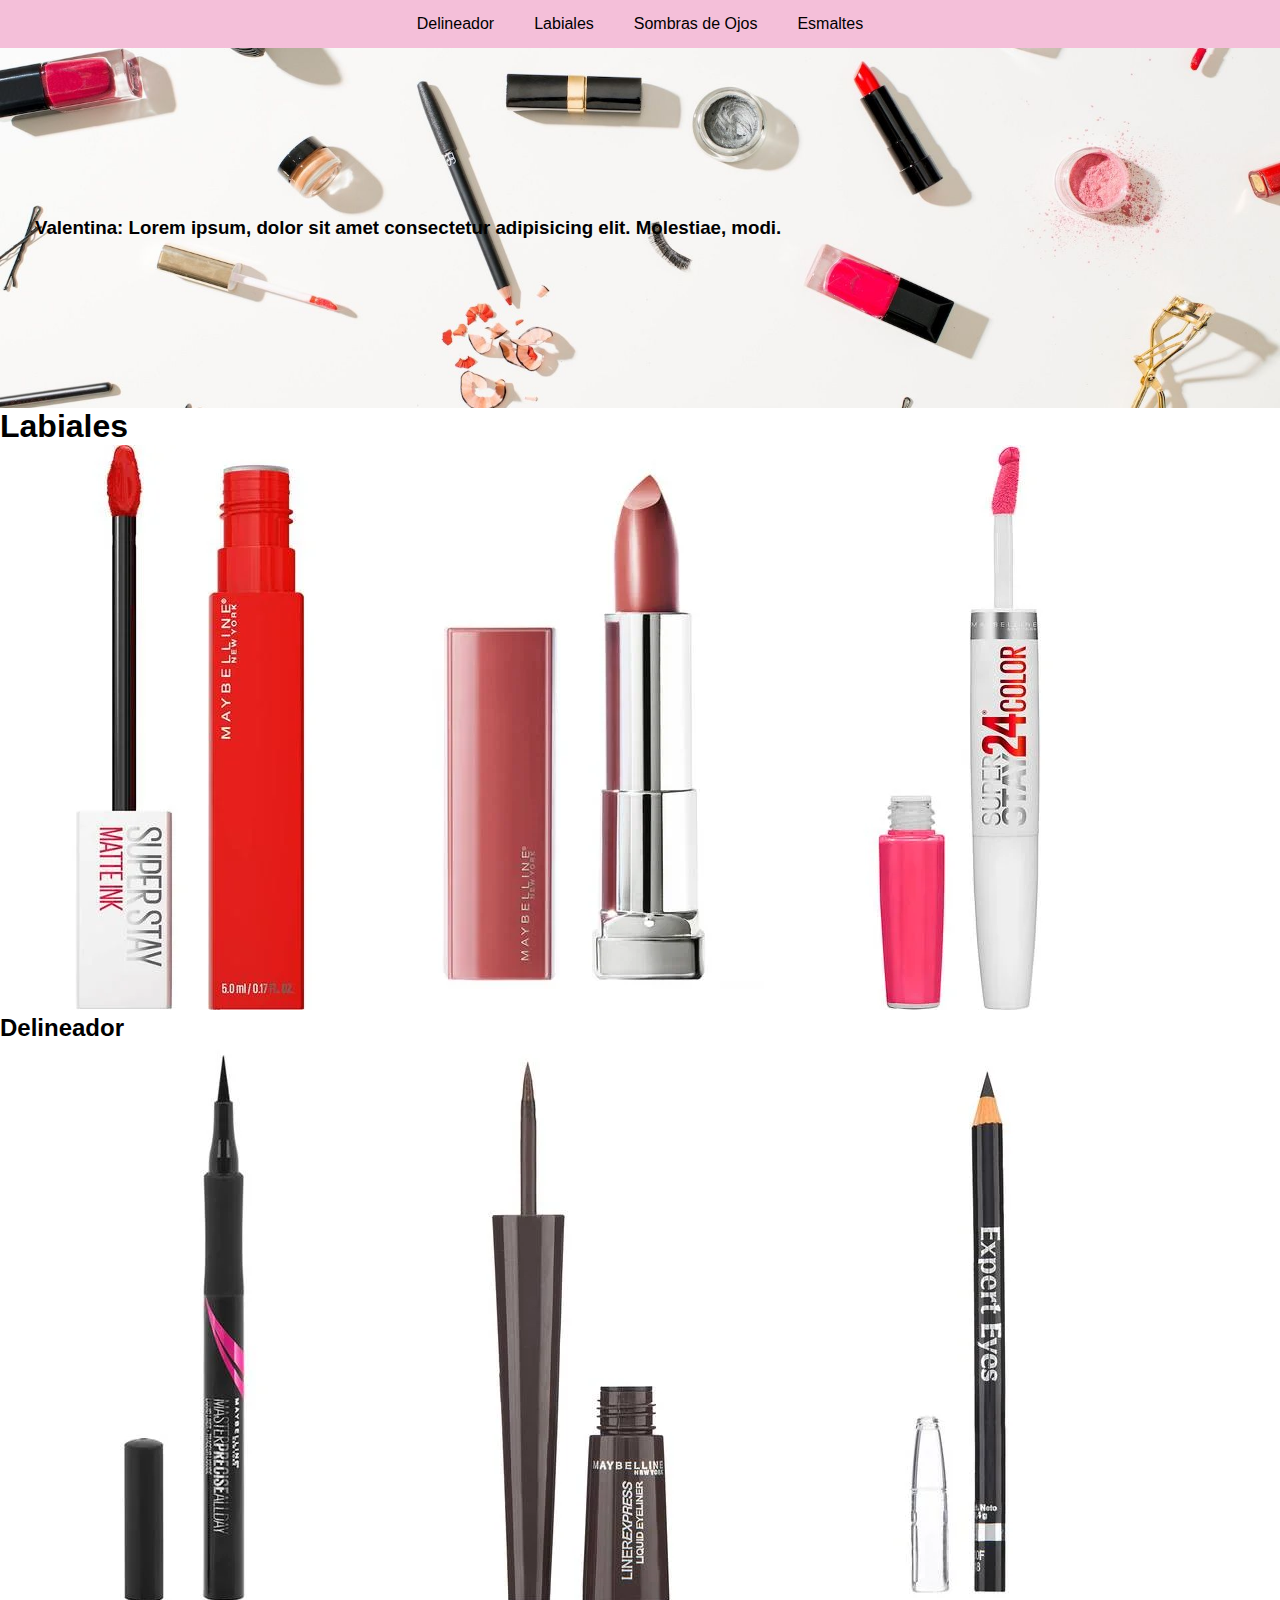
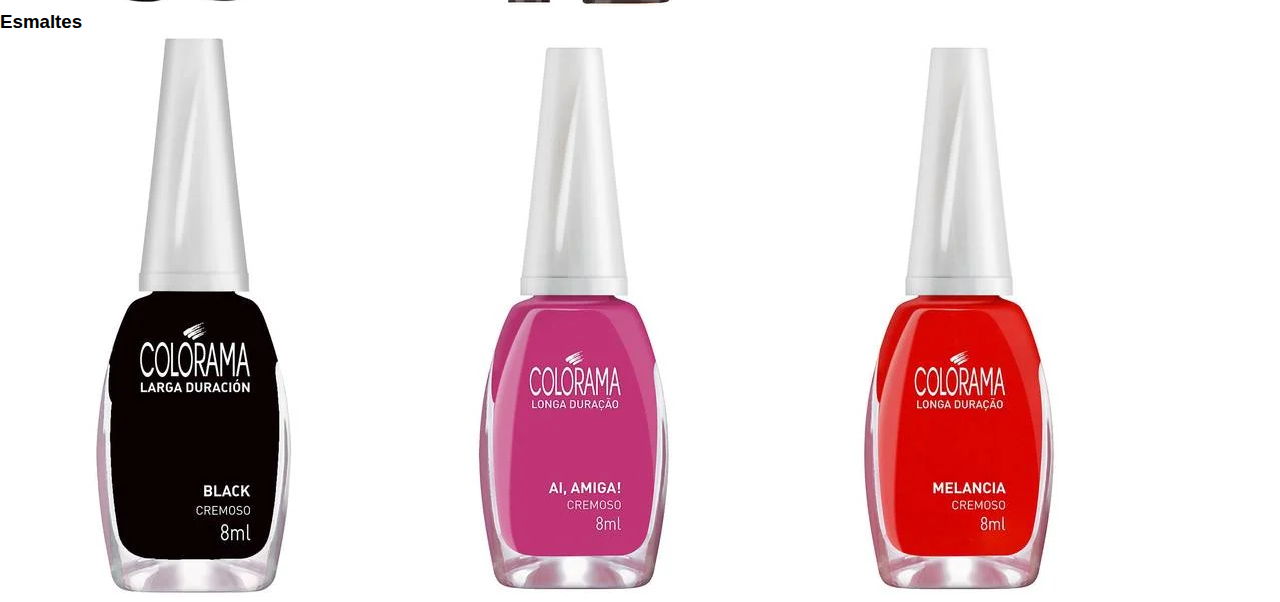
==== index.html @ 690129e7 "Se sube por 1ra vez el proyecto" ====
<!DOCTYPE html>
<html lang="es">

<head>
    <meta charset="UTF-8">
    <meta http-equiv="X-UA-Compatible" content="IE=edge">
    <meta name="viewport" content="width=device-width, initial-scale=1.0">
    <link rel="stylesheet" href="https://use.fontawesome.com/releases/v5.8.1/css/all.css"
    integrity="sha384-50oBUHEmvpQ+1lW4y57PTFmhCaXp0ML5d60M1M7uH2+nqUivzIebhndOJK28anvf" crossorigin="anonymous">
    <link href="https://cdn.jsdelivr.net/npm/bootstrap@5.1.3/dist/css/bootstrap.min.css" rel="stylesheet" integrity="sha384-1BmE4kWBq78iYhFldvKuhfTAU6auU8tT94WrHftjDbrCEXSU1oBoqyl2QvZ6jIW3" crossorigin="anonymous">
    <link rel="stylesheet" href="./style.css">
    <title>Valentina, Productos de Maquillaje</title>
</head>

<body>
    <header>
        <input type="checkbox" id="btn-menu">
        <label for="btn-menu">
            <i class="fas fa-bars"></i>
        </label>
        <nav class="Menu">
            <ul>
                <li><a href="#">Delineador</a></li>
                <li><a href="#">Labiales</a></li>
                <li><a href="#">Sombras de Ojos</a></li>
                <li><a href="#">Esmaltes</a></li>
            </ul>
        </nav>
    </header>
    <section id="Banner" class="Banner">
        <div class="contenido-banner">
            <h3><span>Valentina:</span> Lorem ipsum, dolor sit amet consectetur adipisicing elit. Molestiae, modi.</h3>
        </div>
    </section>
    <article>
        <h1>Labiales</h1>
        <img src="./assets/Labiales/labial1.1.jpg" class="rounded float-start" alt="labial1">
        <img src="./assets/Labiales/labial2.1.jpg" class="rounded float-center" alt="labial2">
        <img src="./assets/Labiales/labial3.1.jpg" class="rounded float-end" alt="labial3">

        <h2>Delineador</h2>
        <img src="./assets/DelineadorDeOjos/DelineadorUno.jpg" class="rounded float-start" alt="DelineadorUno">
        <img src="./assets/DelineadorDeOjos/DelineadorDos.jpg" class="rounded float-center" alt="DelineadorDos">
        <img src="./assets/DelineadorDeOjos/DelineadorTres.jpg" class="rounded float-end" alt="DelineadorTres">

        <h3>Esmaltes</h3>
        <img src="./assets/Uñas-Esmaltes/EsmalteUno.jpg" class="rounded float-start" alt="EsmalteUno">
        <img src="./assets/Uñas-Esmaltes/EsmalteDos.jpg" class="rounded float-center" alt="EsmalteDos">
        <img src="./assets/Uñas-Esmaltes/EsmalteTres.jpg" class="rounded float-end" alt="EsmalteTres">
    </article>



    
</body>

</html>
---- style.css ----
*{
    margin: 0;
    font-family:Verdana, Geneva, Tahoma, sans-serif;
   
}
/* NavBar */
header{
    width: 100%;
    background-color: #f4bfd9;
    padding: 0;
    color: #000;
    justify-content: space-between;
    align-items: center;
}

#btn-menu{
    display: none;
}

header label{
    display: none;
    width: 30px;
    height: 30px;
    padding: 10px;
}

header label:hover{
    color: #ee4d95;
}

ul{
    margin: 0;
    list-style: none;
    padding: 0;
    display: flex;
    justify-content:center;
}

.Menu a:hover{
    color: #ee4d95;
    background: #f681bc36;
    
}

li a{
    display: block;
    padding: 15px 20px;
    color: #000;
    text-decoration: none;
     
}

/*Portada Alusiva*/

.Banner{
    padding: 0 35px;
    background-image:url(./assets/FondoDeLaPag.jpg);
    height: 40vh;
    background-size: cover;
    background-position: center;
}

/* .Banner::before{
    content: "";
    background: #ffffff3b;
    position:absolute;
    width: 100%;
    height: 40vh;
    justify-content: center;
    left: 0;
} */

.contenido-banner{
    position: relative;
    color: black;
    height: 100%;
    display: flex;
    flex-direction: column;
    justify-content: center;
}

/* .contenido-banner h3{
    font-size: 30px;
    font-weight: 400;
    padding: 10px 0px;
}

.contenido-banner h3 span{
    font-weight: 600;
} */

.Productos{
    text-decoration: none;
    color: black;
    border: 1px solid #e1c0d8;
    padding: 20px 40px ;
    align-self: baseline;
    background-color: #e1c0d8;
    transition: all 0.3s;
}

.Productos:hover{
    background: #dba9ce;
}

/*RESPONSIVE*/
@media (max-width:768px) {
    header label{
        display: block;
    }

    .Menu{
        position:absolute;
        background-color: #f4bfd9;
        width: 45%;
        margin-left: -45%;
        transition: 0.5s;
    }

    .Menu ul{
        flex-direction: column;
    }

    .Menu li{
        border-top: 1px solid #fff;
    }

    #btn-menu:checked ~ .Menu{
        margin: 0;
    }  
}
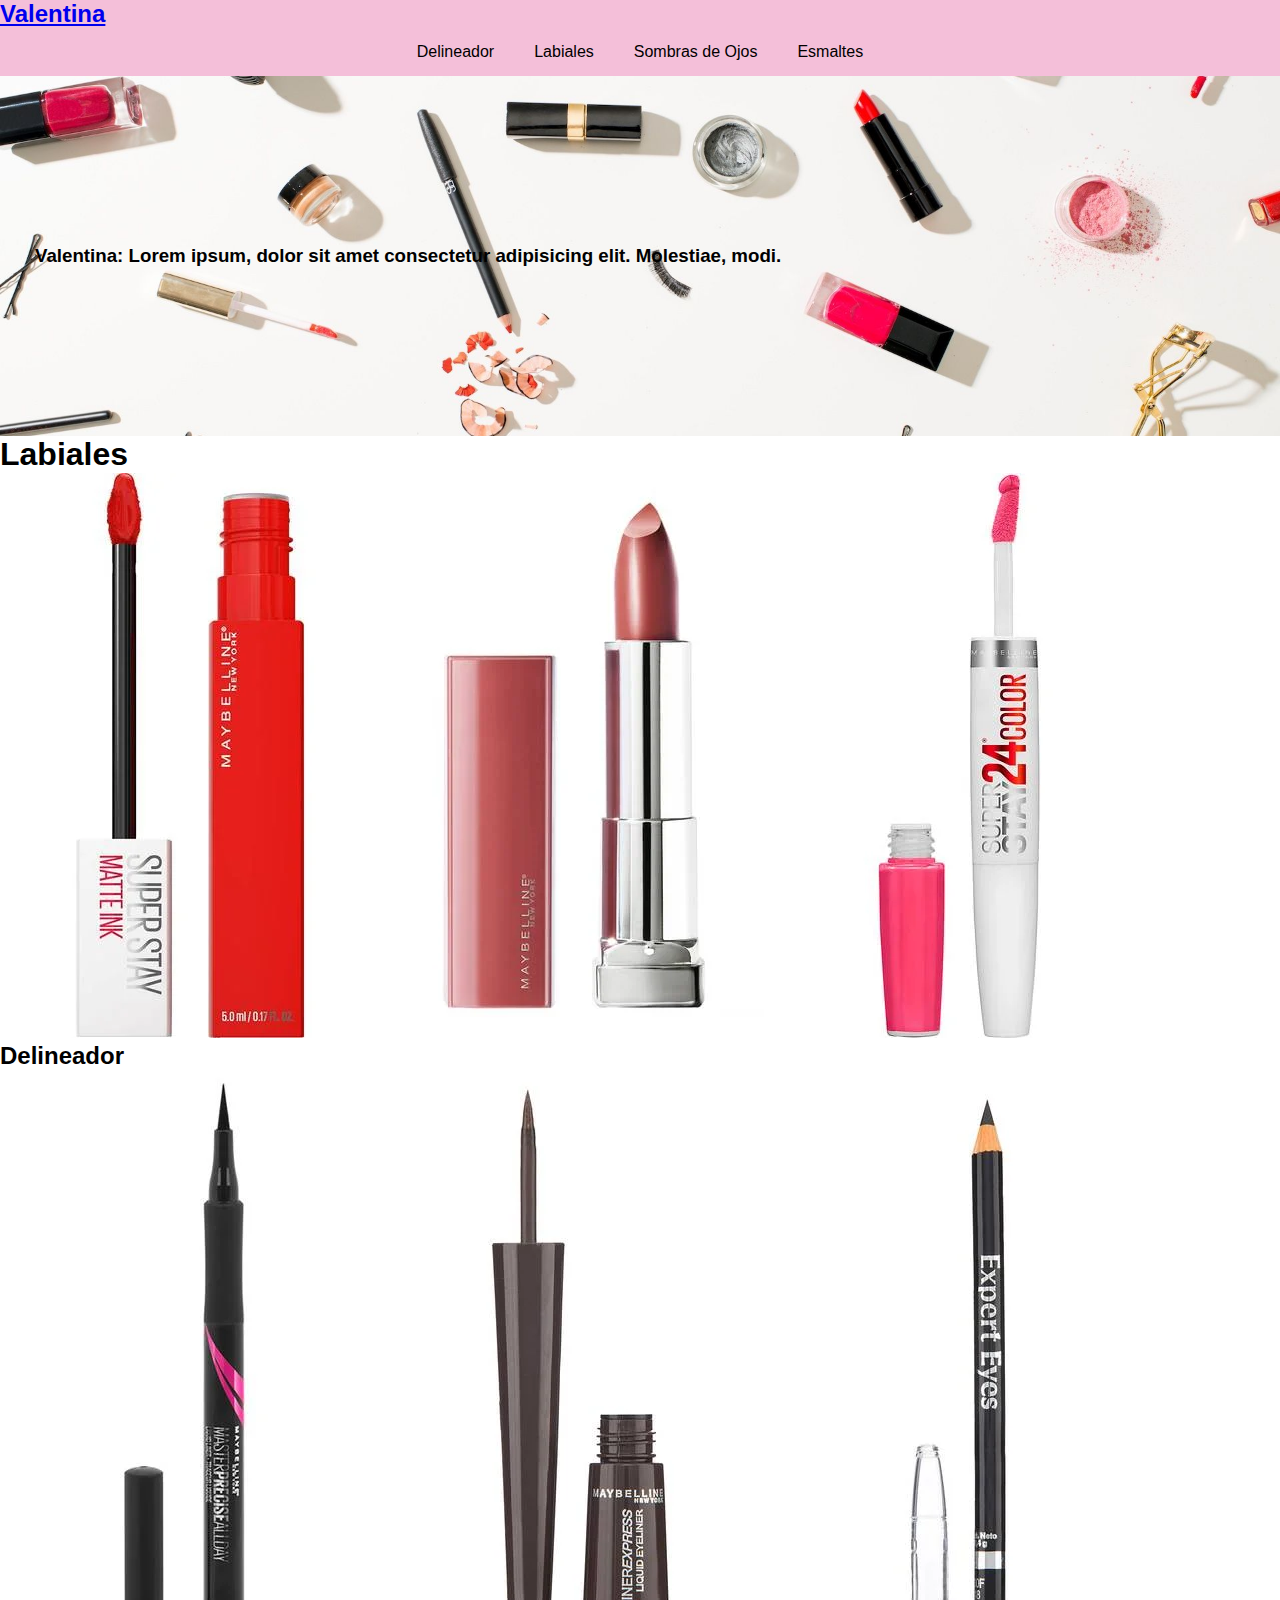
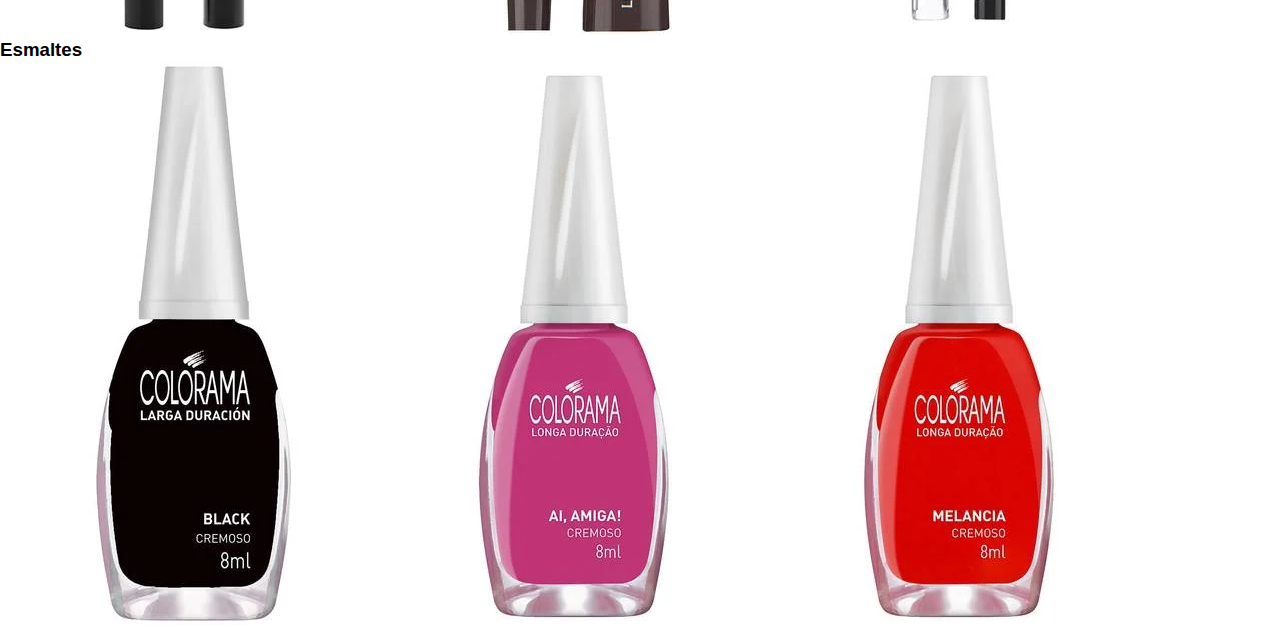
==== commit d87f0e19: "2da modificación" ====
--- a/index.html
+++ b/index.html
@@ -14,6 +14,7 @@
 
 <body>
     <header>
+        <a href="#"><h2 class="LogoUno"> Valentina</h2></a>
         <input type="checkbox" id="btn-menu">
         <label for="btn-menu">
             <i class="fas fa-bars"></i>
--- a/style.css
+++ b/style.css
@@ -13,14 +13,16 @@
     align-items: center;
 }
 
+
+
 #btn-menu{
     display: none;
 }
 
-header label{
+header label {
     display: none;
     width: 30px;
-    height: 30px;
+    /* height: 30px; */
     padding: 10px;
 }
 
@@ -67,11 +69,11 @@
     width: 100%;
     height: 40vh;
     justify-content: center;
-    left: 0;
-} */
+    left: 0; 
+}*/
 
 .contenido-banner{
-    position: relative;
+    /* position: relative; */
     color: black;
     height: 100%;
     display: flex;
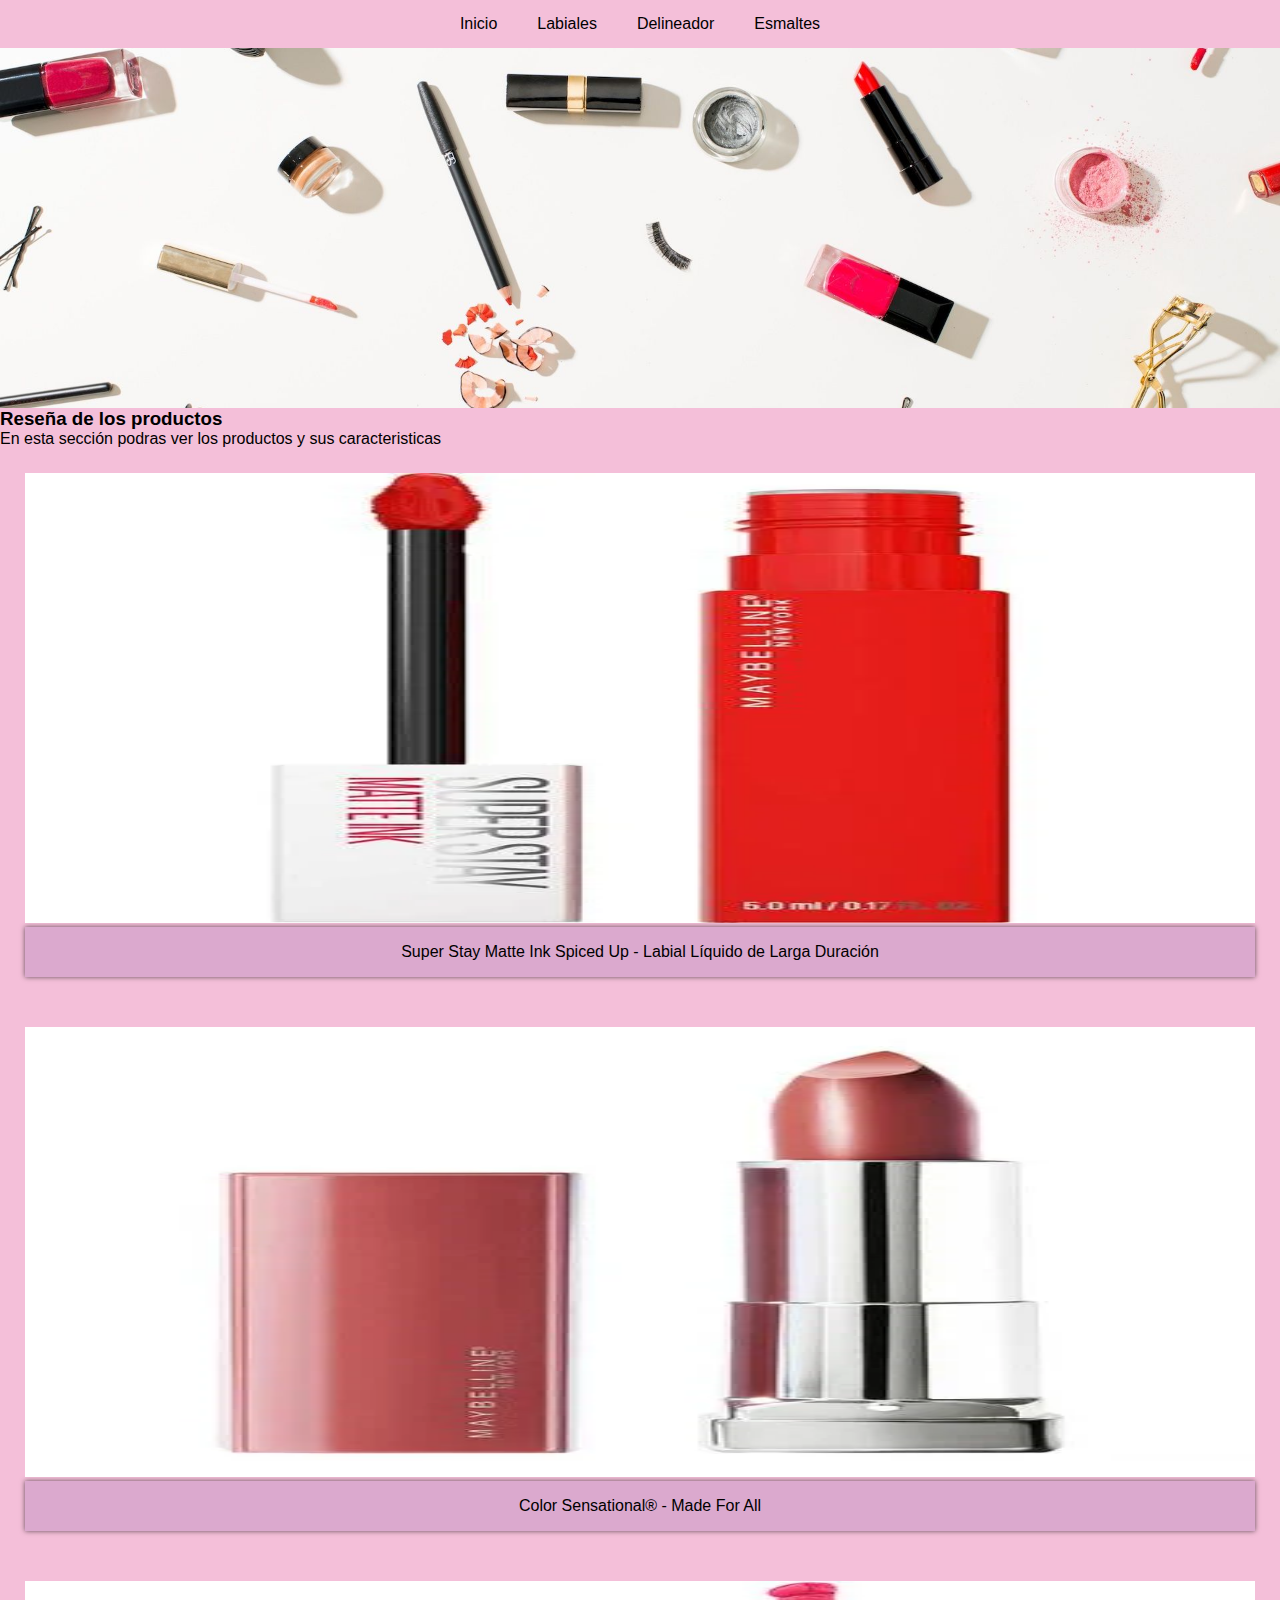
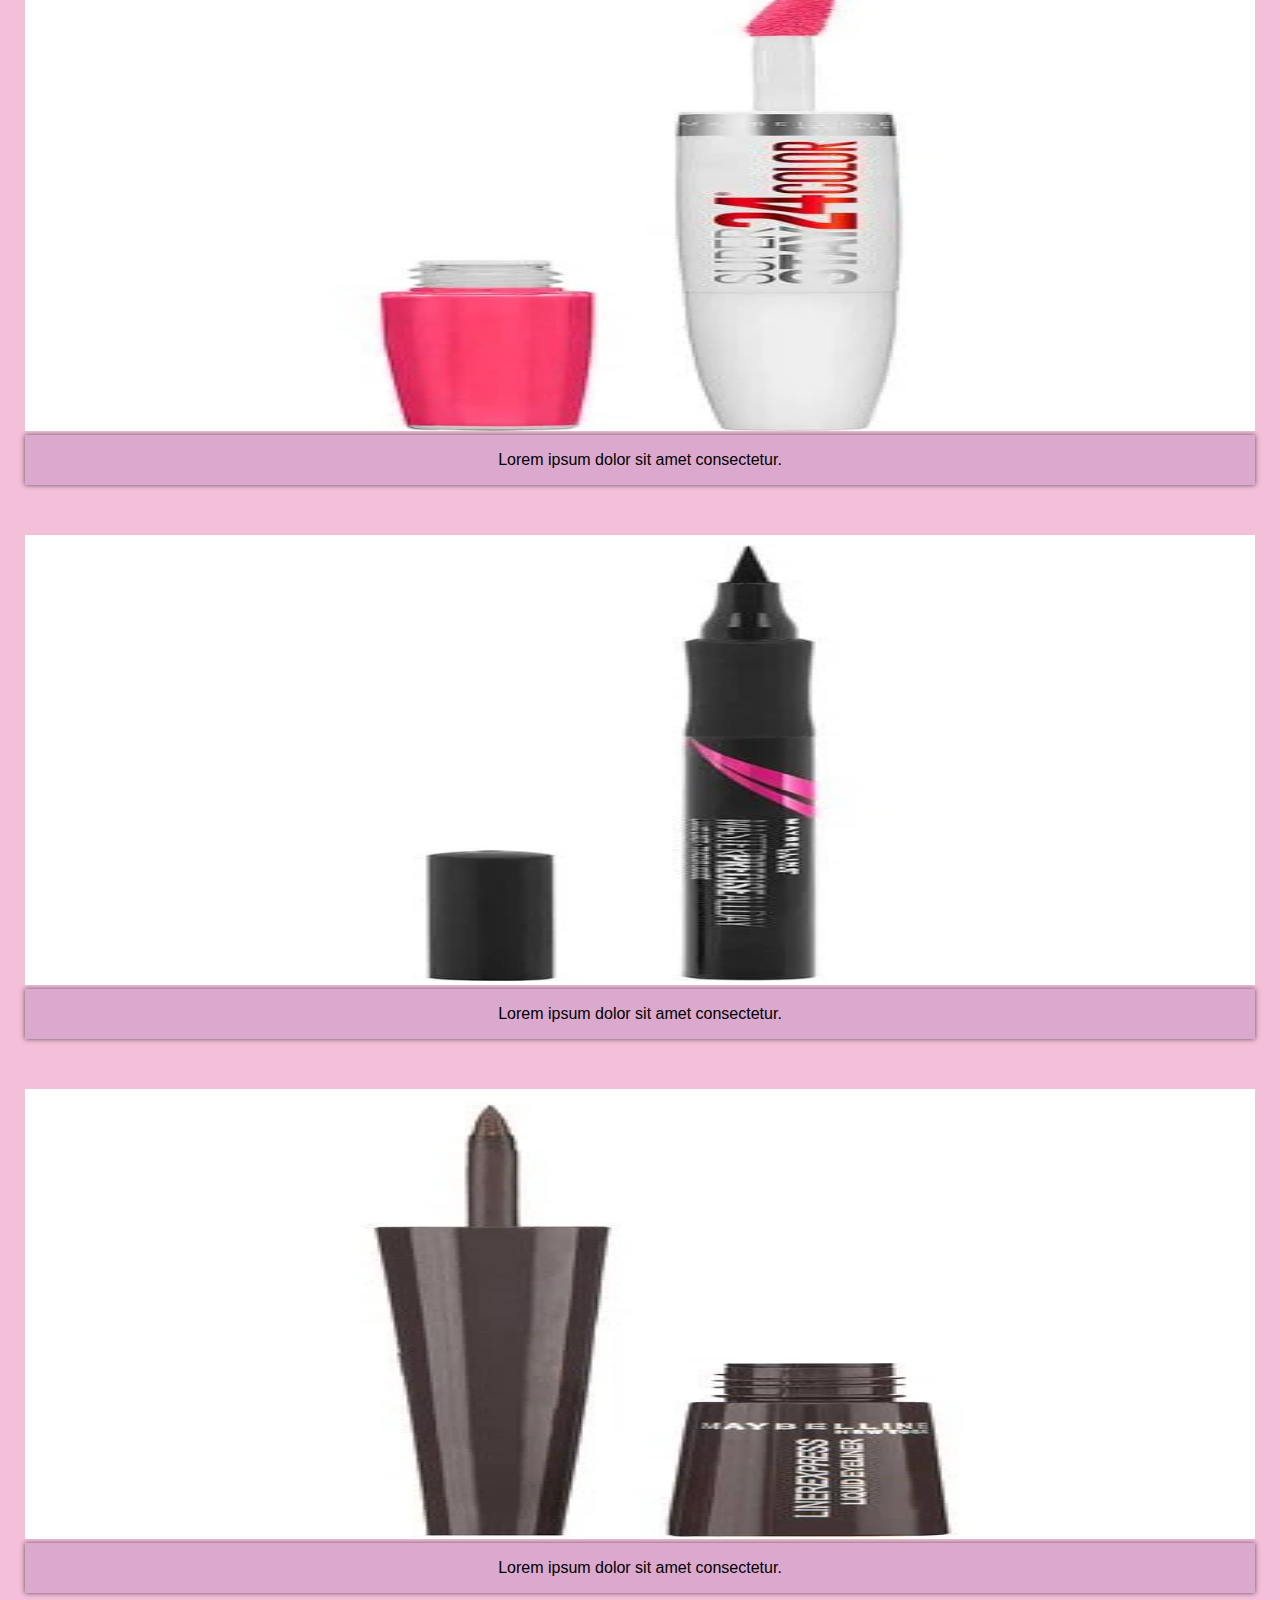
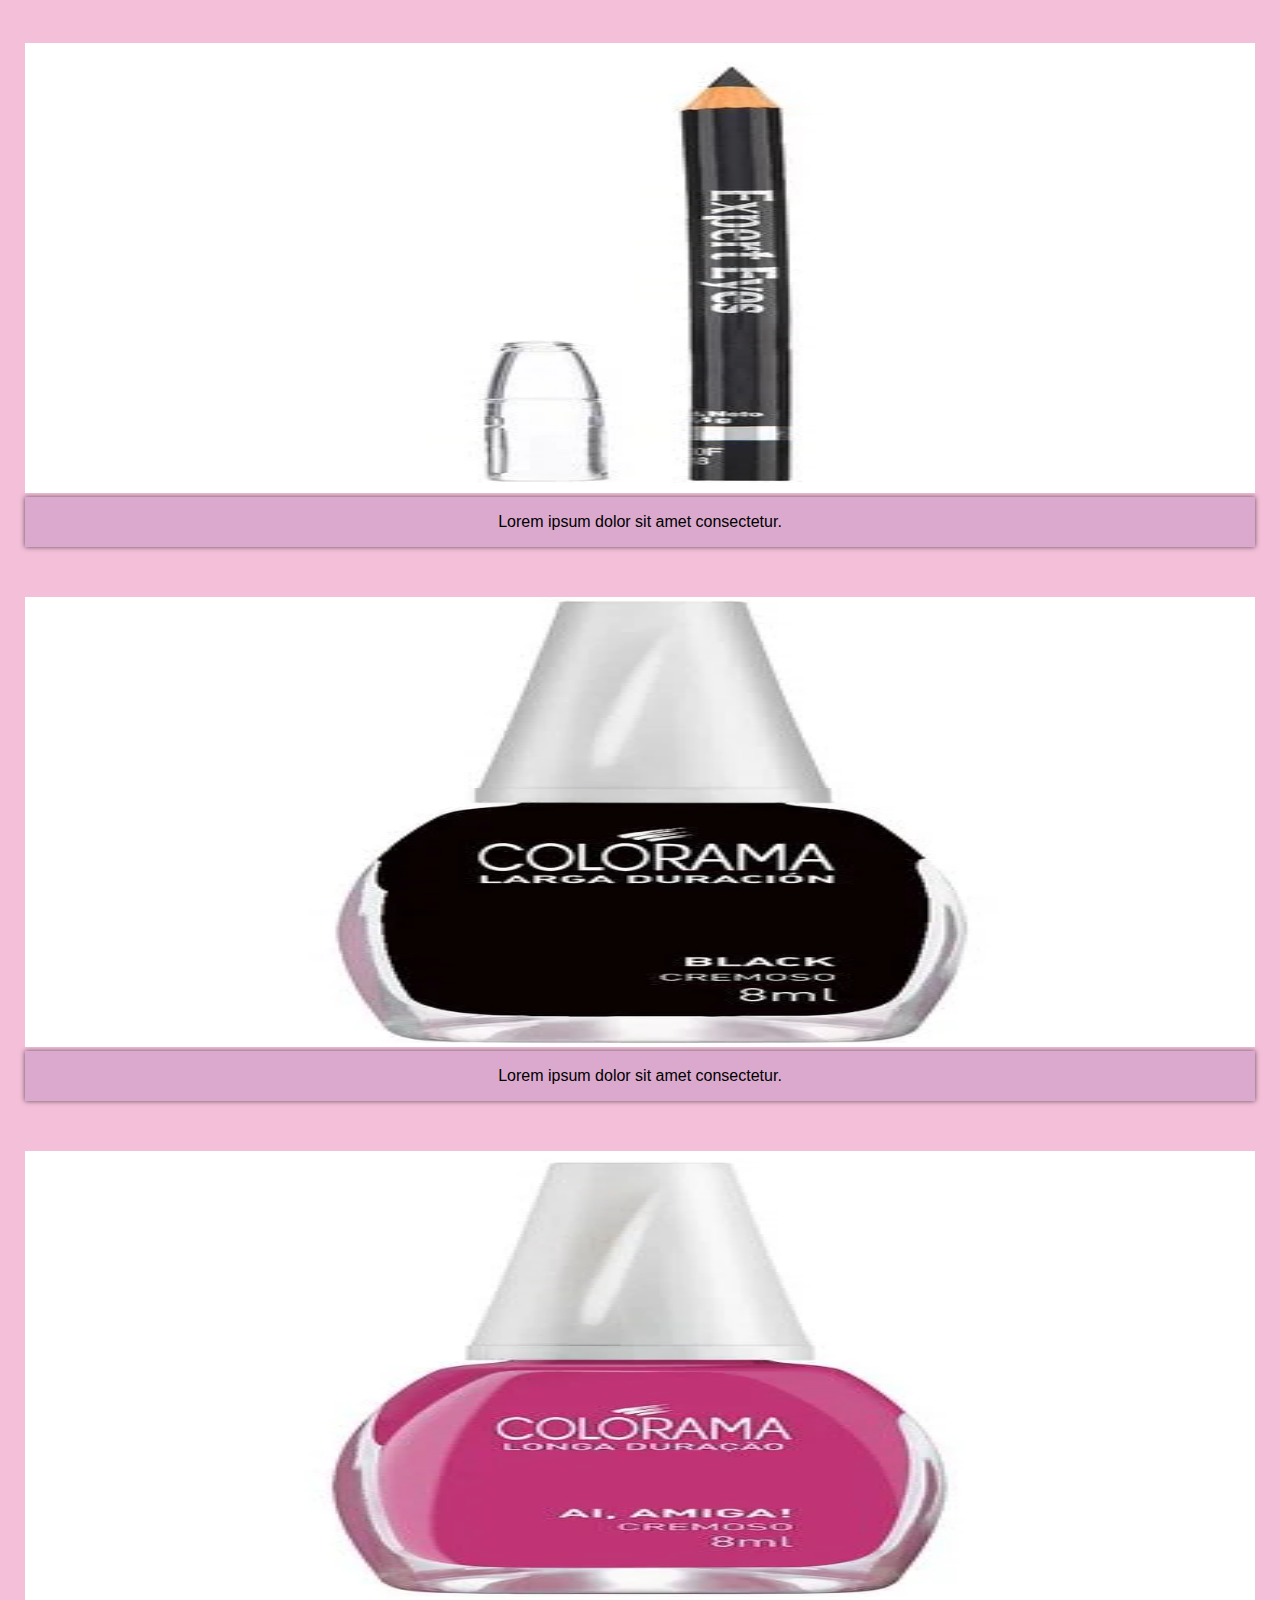
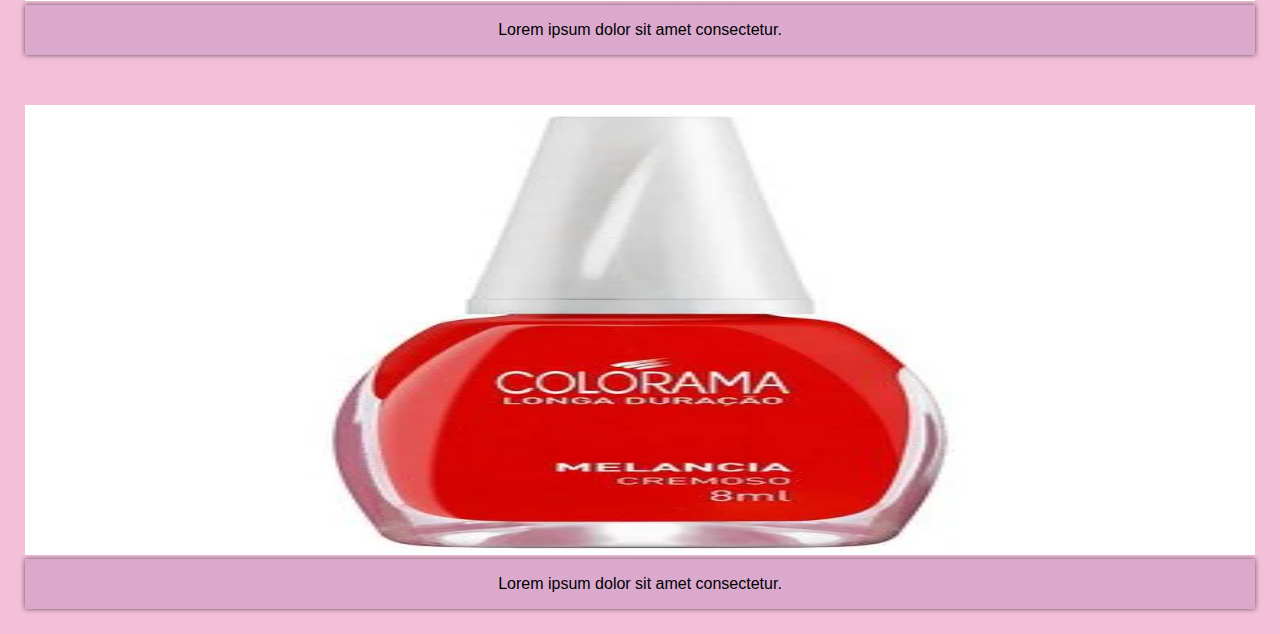
==== commit ffd6e143: "3ra modificación" ====
--- a/index.html
+++ b/index.html
@@ -14,45 +14,82 @@
 
 <body>
     <header>
-        <a href="#"><h2 class="LogoUno"> Valentina</h2></a>
+        <!-- <h2 class="Logo"><a href="#"> Valentina, Productos de Maquillaje</a> </h2> -->
         <input type="checkbox" id="btn-menu">
         <label for="btn-menu">
             <i class="fas fa-bars"></i>
         </label>
         <nav class="Menu">
             <ul>
+                <li><a href="./index.html">Inicio</a></li>
+                <li><a href="./labiales.html">Labiales</a></li>
                 <li><a href="#">Delineador</a></li>
-                <li><a href="#">Labiales</a></li>
-                <li><a href="#">Sombras de Ojos</a></li>
                 <li><a href="#">Esmaltes</a></li>
             </ul>
         </nav>
     </header>
     <section id="Banner" class="Banner">
-        <div class="contenido-banner">
+        <!-- <div class="contenido-banner">
             <h3><span>Valentina:</span> Lorem ipsum, dolor sit amet consectetur adipisicing elit. Molestiae, modi.</h3>
+        </div> -->
+    </section>
+
+    <section id="galeria" class="container">
+        <div class="text-center pt-5">
+            <h3>Reseña de los productos</h3>
+            <p>En esta sección podras ver los productos y sus caracteristicas  </p>
+        </div>
+        <div class="row">
+            <div class="col-lg-4 col-md-6 col-sm-12">
+                <a href="./labiales.html"><img src="./assets/Labiales/labial1.1.jpg" alt="Galeria Imagen"></a>
+                <p class="item">Super Stay Matte Ink Spiced Up - Labial Líquido de Larga Duración</p>
+            </div>
+            <div class="col-lg-4 col-md-6 col-sm-12">
+                <img src="./assets/Labiales/labial2.1.jpg" alt="Galeria Imagen">
+                <p class="item">Color Sensational® - Made For All</p>
+            </div>
+            <div class="col-lg-4 col-md-6 col-sm-12">
+                <img src="./assets/Labiales/labial3.1.jpg" alt="Galeria Imagen">
+                <p class="item">Lorem ipsum dolor sit amet consectetur.</p>
+            </div>
+            <div class="col-lg-4 col-md-6 col-sm-12">
+                <img src="./assets/DelineadorDeOjos/DelineadorUno.jpg" alt="Galeria Imagen">
+                <p class="item">Lorem ipsum dolor sit amet consectetur.</p>
+            </div>
+            <div class="col-lg-4 col-md-6 col-sm-12">
+                <img src="./assets/DelineadorDeOjos/DelineadorDos.jpg" alt="Galeria Imagen">
+                <p class="item">Lorem ipsum dolor sit amet consectetur.</p>
+            </div>
+            <div class="col-lg-4 col-md-6 col-sm-12">
+                <img src="./assets/DelineadorDeOjos/DelineadorTres.jpg" alt="Galeria Imagen">
+                <p class="item">Lorem ipsum dolor sit amet consectetur.</p>
+            </div>
+            <div class="col-lg-4 col-md-6 col-sm-12">
+                <img src="./assets/Uñas-Esmaltes/EsmalteUno.jpg" alt="Galeria Imagen">
+                <p class="item">Lorem ipsum dolor sit amet consectetur.</p>
+            </div>
+            <div class="col-lg-4 col-md-6 col-sm-12">
+                <img src="./assets/Uñas-Esmaltes/EsmalteDos.jpg" alt="Galeria Imagen">
+                <p class="item">Lorem ipsum dolor sit amet consectetur.</p>
+            </div>
+            <div class="col-lg-4 col-md-6 col-sm-12">
+                <img src="./assets/Uñas-Esmaltes/EsmalteTres.jpg" alt="Galeria Imagen">
+                <p class="item">Lorem ipsum dolor sit amet consectetur.</p>
+            </div>
+            
         </div>
     </section>
-    <article>
-        <h1>Labiales</h1>
-        <img src="./assets/Labiales/labial1.1.jpg" class="rounded float-start" alt="labial1">
-        <img src="./assets/Labiales/labial2.1.jpg" class="rounded float-center" alt="labial2">
-        <img src="./assets/Labiales/labial3.1.jpg" class="rounded float-end" alt="labial3">
-
-        <h2>Delineador</h2>
-        <img src="./assets/DelineadorDeOjos/DelineadorUno.jpg" class="rounded float-start" alt="DelineadorUno">
-        <img src="./assets/DelineadorDeOjos/DelineadorDos.jpg" class="rounded float-center" alt="DelineadorDos">
-        <img src="./assets/DelineadorDeOjos/DelineadorTres.jpg" class="rounded float-end" alt="DelineadorTres">
-
-        <h3>Esmaltes</h3>
-        <img src="./assets/Uñas-Esmaltes/EsmalteUno.jpg" class="rounded float-start" alt="EsmalteUno">
-        <img src="./assets/Uñas-Esmaltes/EsmalteDos.jpg" class="rounded float-center" alt="EsmalteDos">
-        <img src="./assets/Uñas-Esmaltes/EsmalteTres.jpg" class="rounded float-end" alt="EsmalteTres">
-    </article>
+    <footer>
+        
+    </footer>
 
 
 
-    
+
+
+
+    <script src="https://cdn.jsdelivr.net/npm/bootstrap@5.1.3/dist/js/bootstrap.bundle.min.js" integrity="sha384-ka7Sk0Gln4gmtz2MlQnikT1wXgYsOg+OMhuP+IlRH9sENBO0LRn5q+8nbTov4+1p" crossorigin="anonymous"></script>
+    <script src="https://cdn.jsdelivr.net/npm/@popperjs/core@2.10.2/dist/umd/popper.min.js" integrity="sha384-7+zCNj/IqJ95wo16oMtfsKbZ9ccEh31eOz1HGyDuCQ6wgnyJNSYdrPa03rtR1zdB" crossorigin="anonymous"></script>
+    <script src="https://cdn.jsdelivr.net/npm/bootstrap@5.1.3/dist/js/bootstrap.min.js" integrity="sha384-QJHtvGhmr9XOIpI6YVutG+2QOK9T+ZnN4kzFN1RtK3zEFEIsxhlmWl5/YESvpZ13" crossorigin="anonymous"></script>  
 </body>
-
 </html>--- a/style.css
+++ b/style.css
@@ -3,6 +3,11 @@
     font-family:Verdana, Geneva, Tahoma, sans-serif;
    
 }
+
+body{
+    background-color: #f4bfd9;
+}
+
 /* NavBar */
 header{
     width: 100%;
@@ -13,7 +18,16 @@
     align-items: center;
 }
 
-
+.Logo a{
+    color: #000;
+    font-size: 25px;
+    padding: 20px 0 0 0;
+    /* font-weight: bold; */
+    font-family: Verdana, Geneva, Tahoma, sans-serif;
+    text-decoration: none;    
+    display: grid;
+    justify-content:center;
+}
 
 #btn-menu{
     display: none;
@@ -62,16 +76,6 @@
     background-position: center;
 }
 
-/* .Banner::before{
-    content: "";
-    background: #ffffff3b;
-    position:absolute;
-    width: 100%;
-    height: 40vh;
-    justify-content: center;
-    left: 0; 
-}*/
-
 .contenido-banner{
     /* position: relative; */
     color: black;
@@ -81,29 +85,32 @@
     justify-content: center;
 }
 
-/* .contenido-banner h3{
-    font-size: 30px;
-    font-weight: 400;
-    padding: 10px 0px;
+/* Galeria de Imagenes */
+
+#galeria img{
+    width: 100%;
+    height: 450px;
 }
 
-.contenido-banner h3 span{
-    font-weight: 600;
-} */
-
-.Productos{
-    text-decoration: none;
-    color: black;
-    border: 1px solid #e1c0d8;
-    padding: 20px 40px ;
-    align-self: baseline;
-    background-color: #e1c0d8;
-    transition: all 0.3s;
+#galeria .col-lg-4{
+    padding: 25px;
+    margin: 0;
 }
 
-.Productos:hover{
+#galeria img:hover{
+    border: 5px solid #f6f6f6;
+}
+
+.item{
+    max-width: 100%;
+    display: block;
     background: #dba9ce;
+    padding: 1em;
+    box-shadow: 0 0 5px 0 rgba(0, 0, 0, 0.603);
+    text-align: center; 
+    text-decoration: none;   
 }
+
 
 /*RESPONSIVE*/
 @media (max-width:768px) {
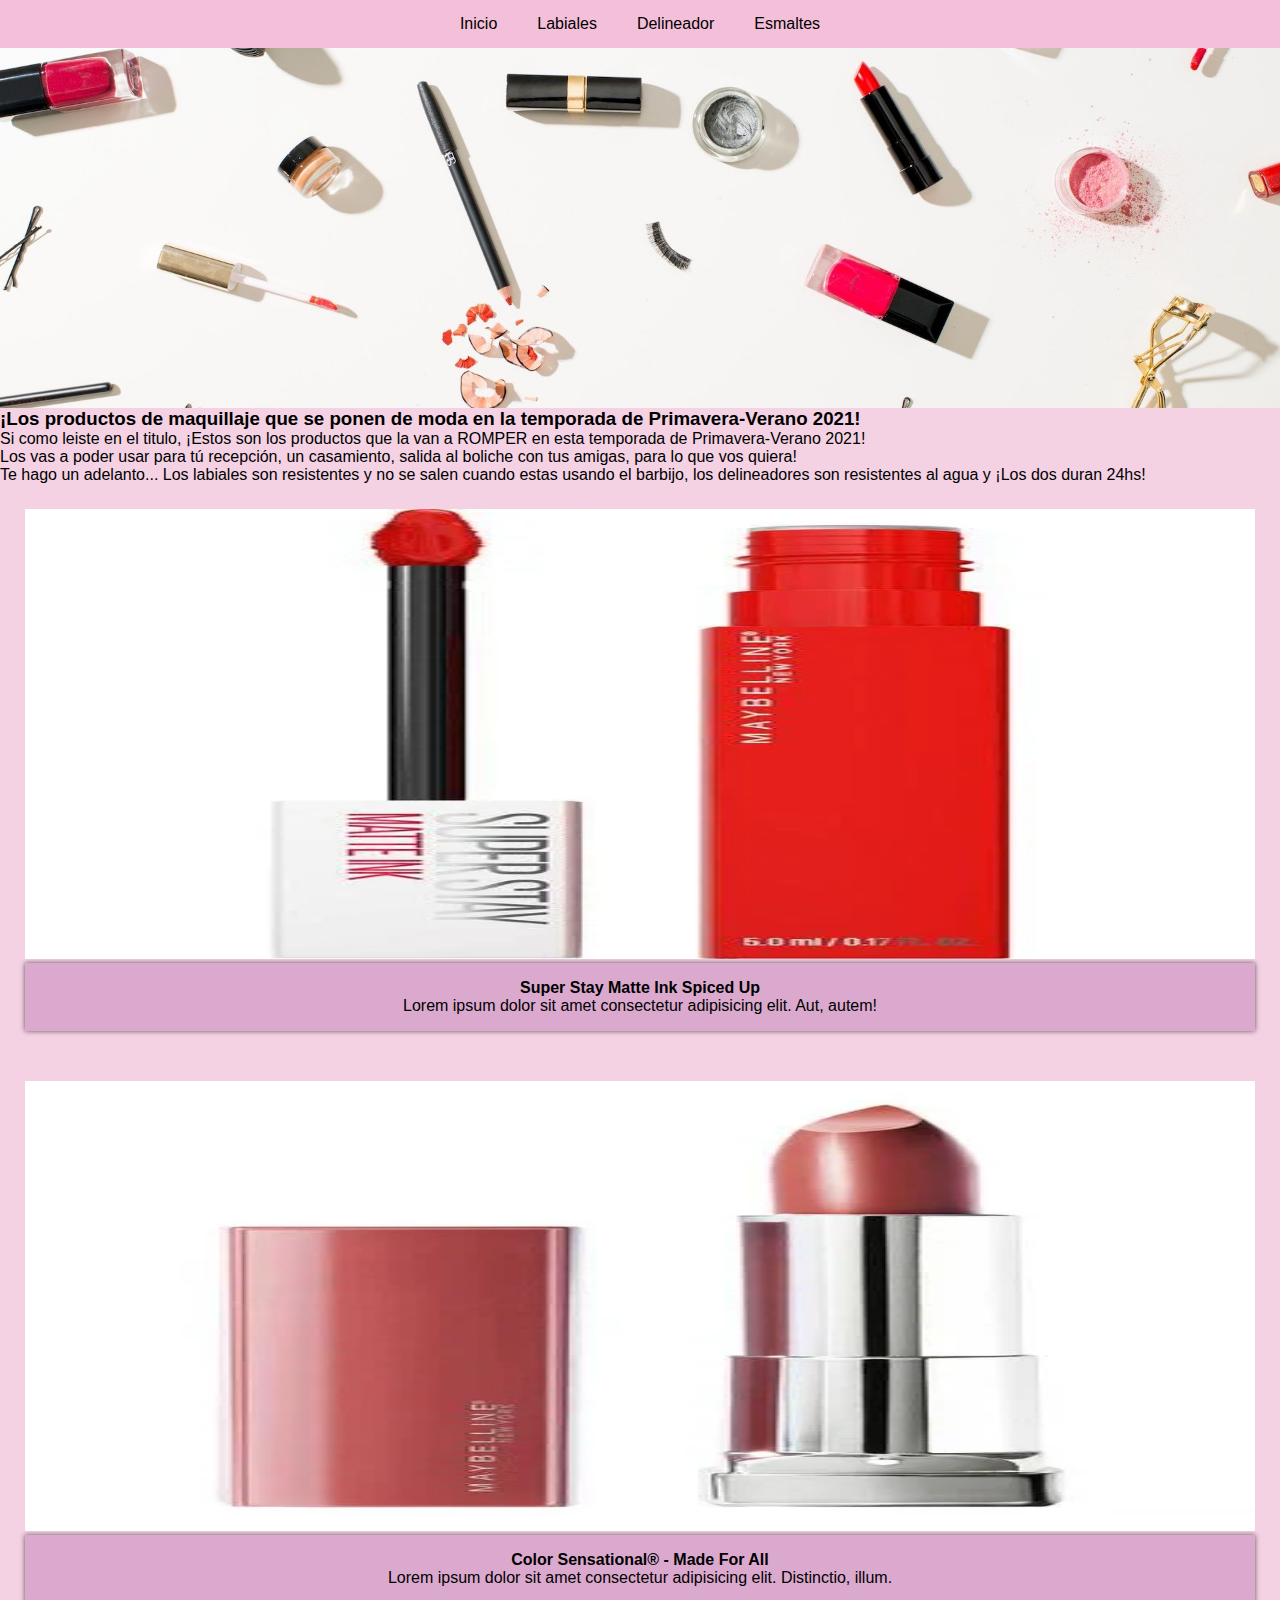
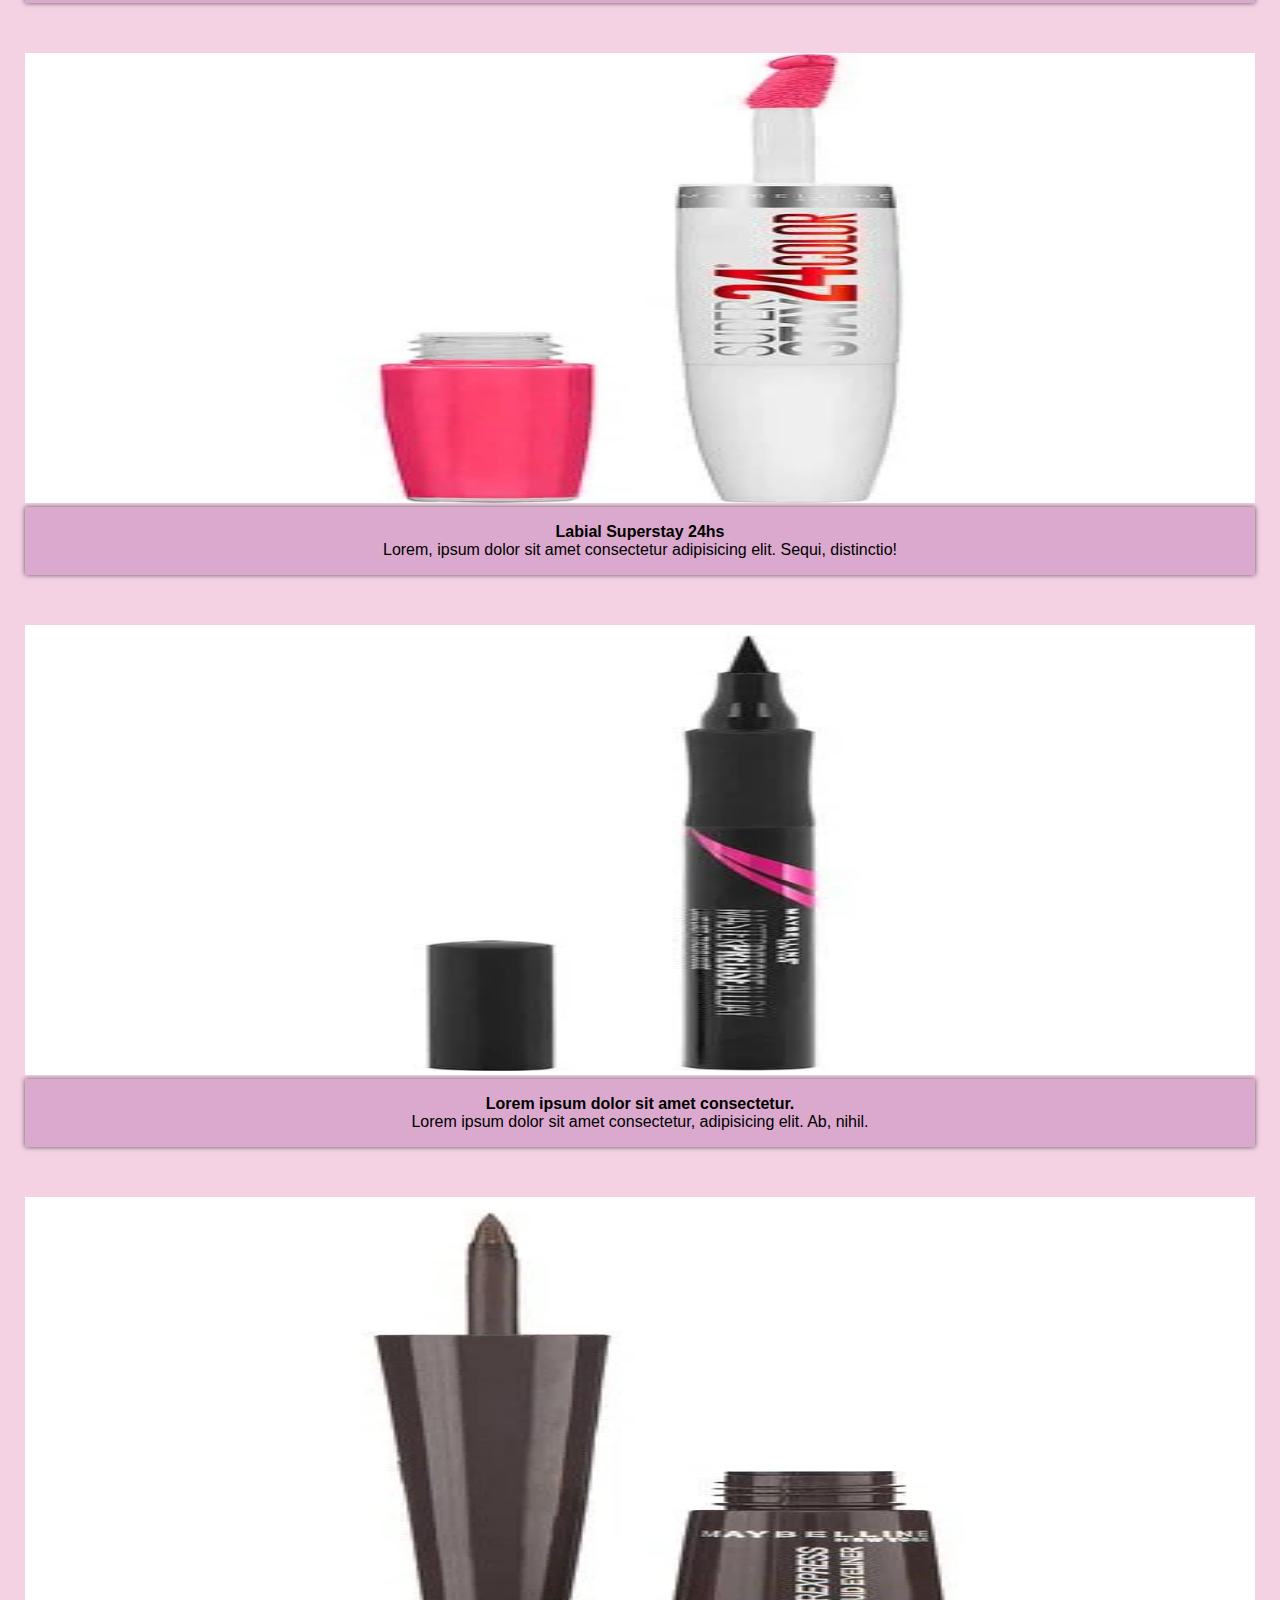
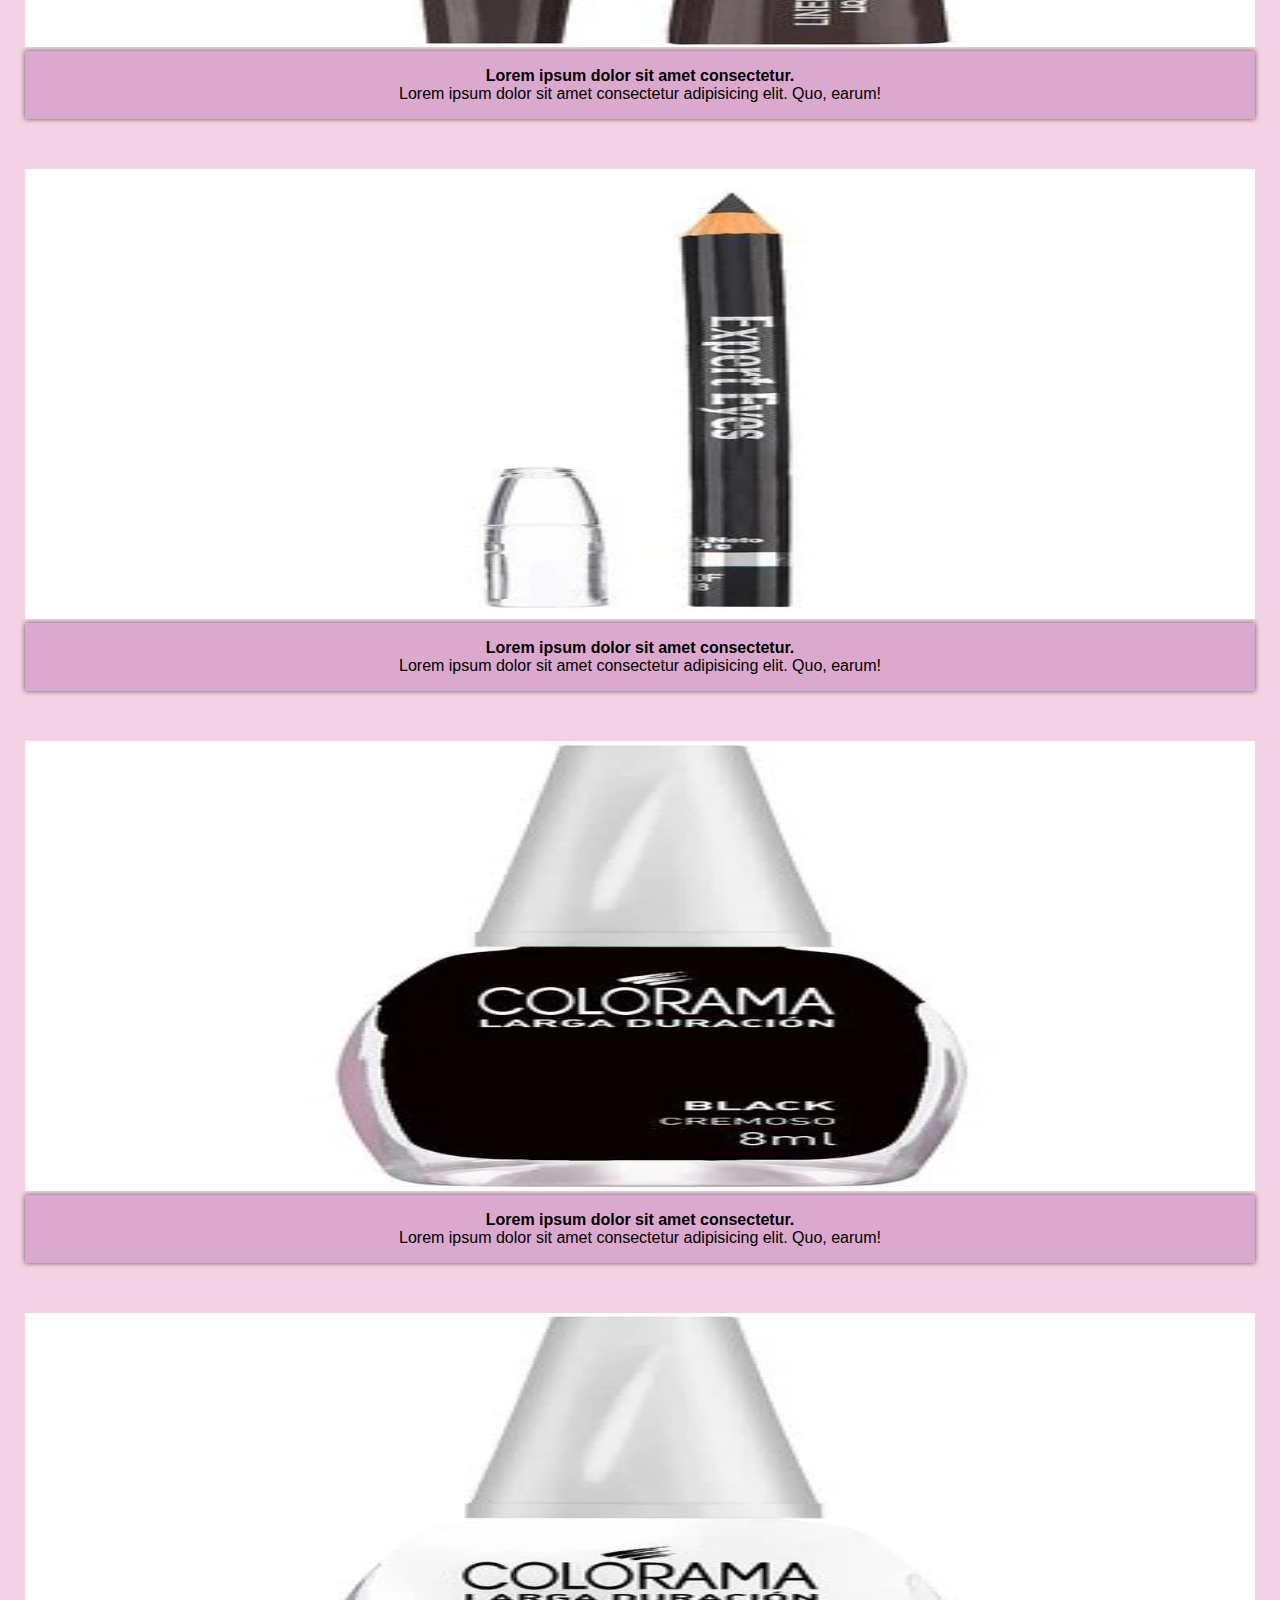
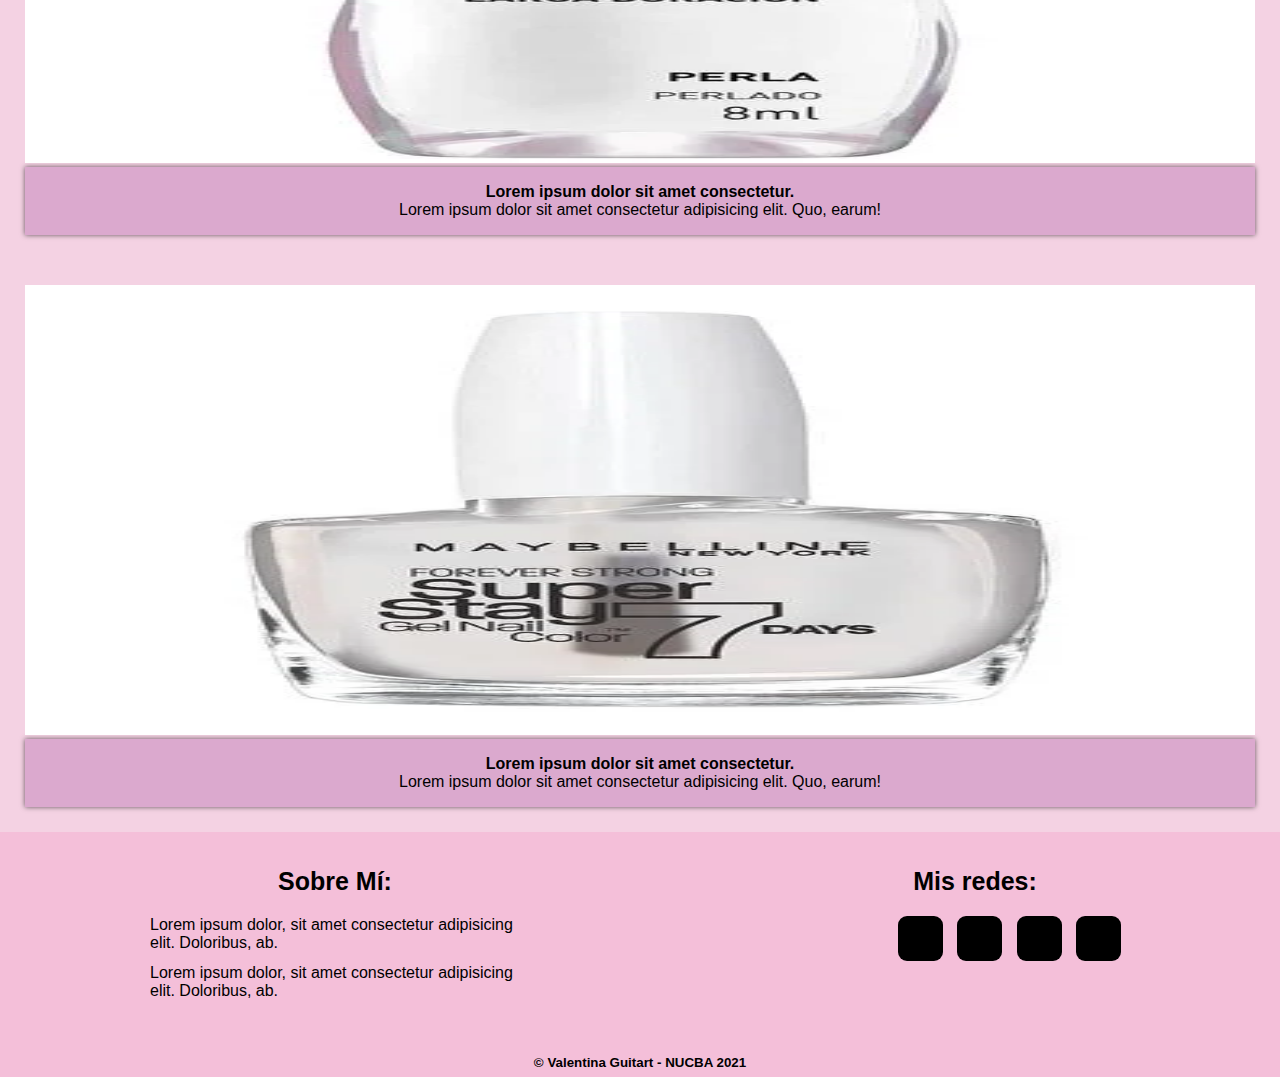
==== commit 95cd55b6: "4ta modificación" ====
--- a/index.html
+++ b/index.html
@@ -6,8 +6,9 @@
     <meta http-equiv="X-UA-Compatible" content="IE=edge">
     <meta name="viewport" content="width=device-width, initial-scale=1.0">
     <link rel="stylesheet" href="https://use.fontawesome.com/releases/v5.8.1/css/all.css"
-    integrity="sha384-50oBUHEmvpQ+1lW4y57PTFmhCaXp0ML5d60M1M7uH2+nqUivzIebhndOJK28anvf" crossorigin="anonymous">
-    <link href="https://cdn.jsdelivr.net/npm/bootstrap@5.1.3/dist/css/bootstrap.min.css" rel="stylesheet" integrity="sha384-1BmE4kWBq78iYhFldvKuhfTAU6auU8tT94WrHftjDbrCEXSU1oBoqyl2QvZ6jIW3" crossorigin="anonymous">
+        integrity="sha384-50oBUHEmvpQ+1lW4y57PTFmhCaXp0ML5d60M1M7uH2+nqUivzIebhndOJK28anvf" crossorigin="anonymous">
+    <link href="https://cdn.jsdelivr.net/npm/bootstrap@5.1.3/dist/css/bootstrap.min.css" rel="stylesheet"
+        integrity="sha384-1BmE4kWBq78iYhFldvKuhfTAU6auU8tT94WrHftjDbrCEXSU1oBoqyl2QvZ6jIW3" crossorigin="anonymous">
     <link rel="stylesheet" href="./style.css">
     <title>Valentina, Productos de Maquillaje</title>
 </head>
@@ -36,60 +37,91 @@
 
     <section id="galeria" class="container">
         <div class="text-center pt-5">
-            <h3>Reseña de los productos</h3>
-            <p>En esta sección podras ver los productos y sus caracteristicas  </p>
+            <h3> ¡Los productos de maquillaje que se ponen de moda en la temporada de Primavera-Verano 2021! </h3>
+            <p> Si como leiste en el titulo, ¡Estos son los productos que la van a ROMPER en esta temporada de
+                Primavera-Verano 2021!
+                <br>Los vas a poder usar para tú recepción, un casamiento, salida al boliche con tus amigas, para lo que
+                vos quiera!
+                <br> Te hago un adelanto... Los labiales son resistentes y no se salen cuando estas usando el barbijo,
+                los delineadores son resistentes al agua y ¡Los dos duran 24hs!
+            </p>
         </div>
         <div class="row">
             <div class="col-lg-4 col-md-6 col-sm-12">
                 <a href="./labiales.html"><img src="./assets/Labiales/labial1.1.jpg" alt="Galeria Imagen"></a>
-                <p class="item">Super Stay Matte Ink Spiced Up - Labial Líquido de Larga Duración</p>
+                <p class="item"><b>Super Stay Matte Ink Spiced Up</b> <br> Lorem ipsum dolor sit amet consectetur adipisicing elit. Aut, autem! </p>
             </div>
             <div class="col-lg-4 col-md-6 col-sm-12">
                 <img src="./assets/Labiales/labial2.1.jpg" alt="Galeria Imagen">
-                <p class="item">Color Sensational® - Made For All</p>
+                <p class="item"><b>Color Sensational® - Made For All</b> <br> Lorem ipsum dolor sit amet consectetur adipisicing elit. Distinctio, illum.</p>
             </div>
             <div class="col-lg-4 col-md-6 col-sm-12">
                 <img src="./assets/Labiales/labial3.1.jpg" alt="Galeria Imagen">
-                <p class="item">Lorem ipsum dolor sit amet consectetur.</p>
+                <p class="item"><b>Labial Superstay 24hs</b> <br> Lorem, ipsum dolor sit amet consectetur adipisicing elit. Sequi, distinctio!</p>
             </div>
             <div class="col-lg-4 col-md-6 col-sm-12">
                 <img src="./assets/DelineadorDeOjos/DelineadorUno.jpg" alt="Galeria Imagen">
-                <p class="item">Lorem ipsum dolor sit amet consectetur.</p>
+                <p class="item"><b>Lorem ipsum dolor sit amet consectetur.</b> <br> Lorem ipsum dolor sit amet consectetur, adipisicing elit. Ab, nihil.</p>
             </div>
             <div class="col-lg-4 col-md-6 col-sm-12">
                 <img src="./assets/DelineadorDeOjos/DelineadorDos.jpg" alt="Galeria Imagen">
-                <p class="item">Lorem ipsum dolor sit amet consectetur.</p>
+                <p class="item"><b>Lorem ipsum dolor sit amet consectetur.</b> <br> Lorem ipsum dolor sit amet consectetur adipisicing elit. Quo, earum!</p>
             </div>
             <div class="col-lg-4 col-md-6 col-sm-12">
                 <img src="./assets/DelineadorDeOjos/DelineadorTres.jpg" alt="Galeria Imagen">
-                <p class="item">Lorem ipsum dolor sit amet consectetur.</p>
+                <p class="item"><b>Lorem ipsum dolor sit amet consectetur.</b> <br> Lorem ipsum dolor sit amet consectetur adipisicing elit. Quo, earum!</p>
             </div>
             <div class="col-lg-4 col-md-6 col-sm-12">
                 <img src="./assets/Uñas-Esmaltes/EsmalteUno.jpg" alt="Galeria Imagen">
-                <p class="item">Lorem ipsum dolor sit amet consectetur.</p>
+                <p class="item"><b>Lorem ipsum dolor sit amet consectetur.</b> <br> Lorem ipsum dolor sit amet consectetur adipisicing elit. Quo, earum!</p>
             </div>
             <div class="col-lg-4 col-md-6 col-sm-12">
-                <img src="./assets/Uñas-Esmaltes/EsmalteDos.jpg" alt="Galeria Imagen">
-                <p class="item">Lorem ipsum dolor sit amet consectetur.</p>
+                <img src="./assets/Uñas-Esmaltes/esmalte4.jpg" alt="Galeria Imagen">
+                <p class="item"><b>Lorem ipsum dolor sit amet consectetur.</b> <br> Lorem ipsum dolor sit amet consectetur adipisicing elit. Quo, earum!</p>
             </div>
             <div class="col-lg-4 col-md-6 col-sm-12">
-                <img src="./assets/Uñas-Esmaltes/EsmalteTres.jpg" alt="Galeria Imagen">
-                <p class="item">Lorem ipsum dolor sit amet consectetur.</p>
+                <img src="./assets/Uñas-Esmaltes/esmalte3.jpg" alt="Galeria Imagen">
+                <p class="item"><b>Lorem ipsum dolor sit amet consectetur.</b> <br> Lorem ipsum dolor sit amet consectetur adipisicing elit. Quo, earum!</p>
             </div>
-            
+
         </div>
     </section>
-    <footer>
-        
+    <footer class="footer-container">   
+        <div class="grupouno">
+            <div class="caja">
+                <h4> Sobre Mí: </h4>
+                <p> Lorem ipsum dolor, sit amet consectetur adipisicing elit. Doloribus, ab.</p>
+                <p> Lorem ipsum dolor, sit amet consectetur adipisicing elit. Doloribus, ab.</p>
+            </div>
+            <div class="caja">
+                <h4> Mis redes:</h4>
+                <div class="redes-sociales">
+                    <a href="https://www.facebook.com/" class="fab fa-facebook-f"></a>
+                    <a href="https://twitter.com/" class="fab fa-twitter"></a>
+                    <a href="https://www.instagram.com/" class="fab fa-instagram"></a>
+                    <a href="https://www.youtube.com/" class="fab fa-youtube"></a>
+                </div>
+            </div>
+
+        </div>
+        <div class="grupodos">
+            <small><b> &copy; Valentina Guitart - NUCBA 2021 </b></small>
+        </div>
     </footer>
 
 
 
 
 
+    <script src="https://cdn.jsdelivr.net/npm/bootstrap@5.1.3/dist/js/bootstrap.bundle.min.js"
+        integrity="sha384-ka7Sk0Gln4gmtz2MlQnikT1wXgYsOg+OMhuP+IlRH9sENBO0LRn5q+8nbTov4+1p" crossorigin="anonymous">
+    </script>
+    <script src="https://cdn.jsdelivr.net/npm/@popperjs/core@2.10.2/dist/umd/popper.min.js"
+        integrity="sha384-7+zCNj/IqJ95wo16oMtfsKbZ9ccEh31eOz1HGyDuCQ6wgnyJNSYdrPa03rtR1zdB" crossorigin="anonymous">
+    </script>
+    <script src="https://cdn.jsdelivr.net/npm/bootstrap@5.1.3/dist/js/bootstrap.min.js"
+        integrity="sha384-QJHtvGhmr9XOIpI6YVutG+2QOK9T+ZnN4kzFN1RtK3zEFEIsxhlmWl5/YESvpZ13" crossorigin="anonymous">
+    </script>
+</body>
 
-    <script src="https://cdn.jsdelivr.net/npm/bootstrap@5.1.3/dist/js/bootstrap.bundle.min.js" integrity="sha384-ka7Sk0Gln4gmtz2MlQnikT1wXgYsOg+OMhuP+IlRH9sENBO0LRn5q+8nbTov4+1p" crossorigin="anonymous"></script>
-    <script src="https://cdn.jsdelivr.net/npm/@popperjs/core@2.10.2/dist/umd/popper.min.js" integrity="sha384-7+zCNj/IqJ95wo16oMtfsKbZ9ccEh31eOz1HGyDuCQ6wgnyJNSYdrPa03rtR1zdB" crossorigin="anonymous"></script>
-    <script src="https://cdn.jsdelivr.net/npm/bootstrap@5.1.3/dist/js/bootstrap.min.js" integrity="sha384-QJHtvGhmr9XOIpI6YVutG+2QOK9T+ZnN4kzFN1RtK3zEFEIsxhlmWl5/YESvpZ13" crossorigin="anonymous"></script>  
-</body>
 </html>--- a/style.css
+++ b/style.css
@@ -1,11 +1,11 @@
 *{
     margin: 0;
     font-family:Verdana, Geneva, Tahoma, sans-serif;
-   
+    
 }
 
 body{
-    background-color: #f4bfd9;
+    background-color: #ecb0cd91;
 }
 
 /* NavBar */
@@ -18,16 +18,7 @@
     align-items: center;
 }
 
-.Logo a{
-    color: #000;
-    font-size: 25px;
-    padding: 20px 0 0 0;
-    /* font-weight: bold; */
-    font-family: Verdana, Geneva, Tahoma, sans-serif;
-    text-decoration: none;    
-    display: grid;
-    justify-content:center;
-}
+
 
 #btn-menu{
     display: none;
@@ -98,7 +89,7 @@
 }
 
 #galeria img:hover{
-    border: 5px solid #f6f6f6;
+    border: 5px solid #ffffff;
 }
 
 .item{
@@ -111,9 +102,78 @@
     text-decoration: none;   
 }
 
+/* Footer */
+
+ footer{
+    width: 100%;
+    background-color: #f4bfd9;
+    padding: 0;
+}
+
+.footer-container{
+    width: 100%;
+}
+
+.footer-container .grupouno{
+    width: 100%;
+    margin: auto;  
+    display: grid;
+    grid-template-columns: repeat(2, 1fr);
+    padding: 20px 15px;
+}
+
+.footer-container .grupouno .caja{
+    height: 100%;
+    margin: 5px 135px;
+    padding: 10px 0;
+}
+
+.footer-container .grupouno .caja h4{
+    color: #000;
+    margin-bottom: 10px ;
+    font-size: 25px;
+    margin: 0 0 20px;
+    padding: 0;
+    text-align: center;
+}
+
+.footer-container .grupouno .caja p{
+    color: #000000;
+    margin-bottom: 12px;
+}
+
+.footer-container .grupouno .redes-sociales a {
+    display: inline-block;
+    text-decoration: none;
+    width: 45px;
+    height: 45px;
+    line-height: 45px;
+    color: #f4bfd9;
+    margin-right: 10px;
+    background-color: rgb(0, 0, 0);
+    text-align: center;
+    border-radius: 20%;
+}
+
+.footer-container .grupouno .redes-sociales a:hover{
+    color: #d61ca5;
+    background: #f681bc36;
+}
+
+.footer-container .grupouno .redes-sociales{
+    margin: 0 ;
+    padding: 0 0 0 108px;
+}
+
+.footer-container .grupodos{
+    padding: 6px;
+    text-align: center;
+    
+} 
+
 
 /*RESPONSIVE*/
-@media (max-width:768px) {
+@media (max-width:800px) {
     header label{
         display: block;
     }
@@ -137,5 +197,10 @@
     #btn-menu:checked ~ .Menu{
         margin: 0;
     }  
-}
-
+
+
+/* Footer */
+
+
+}
+
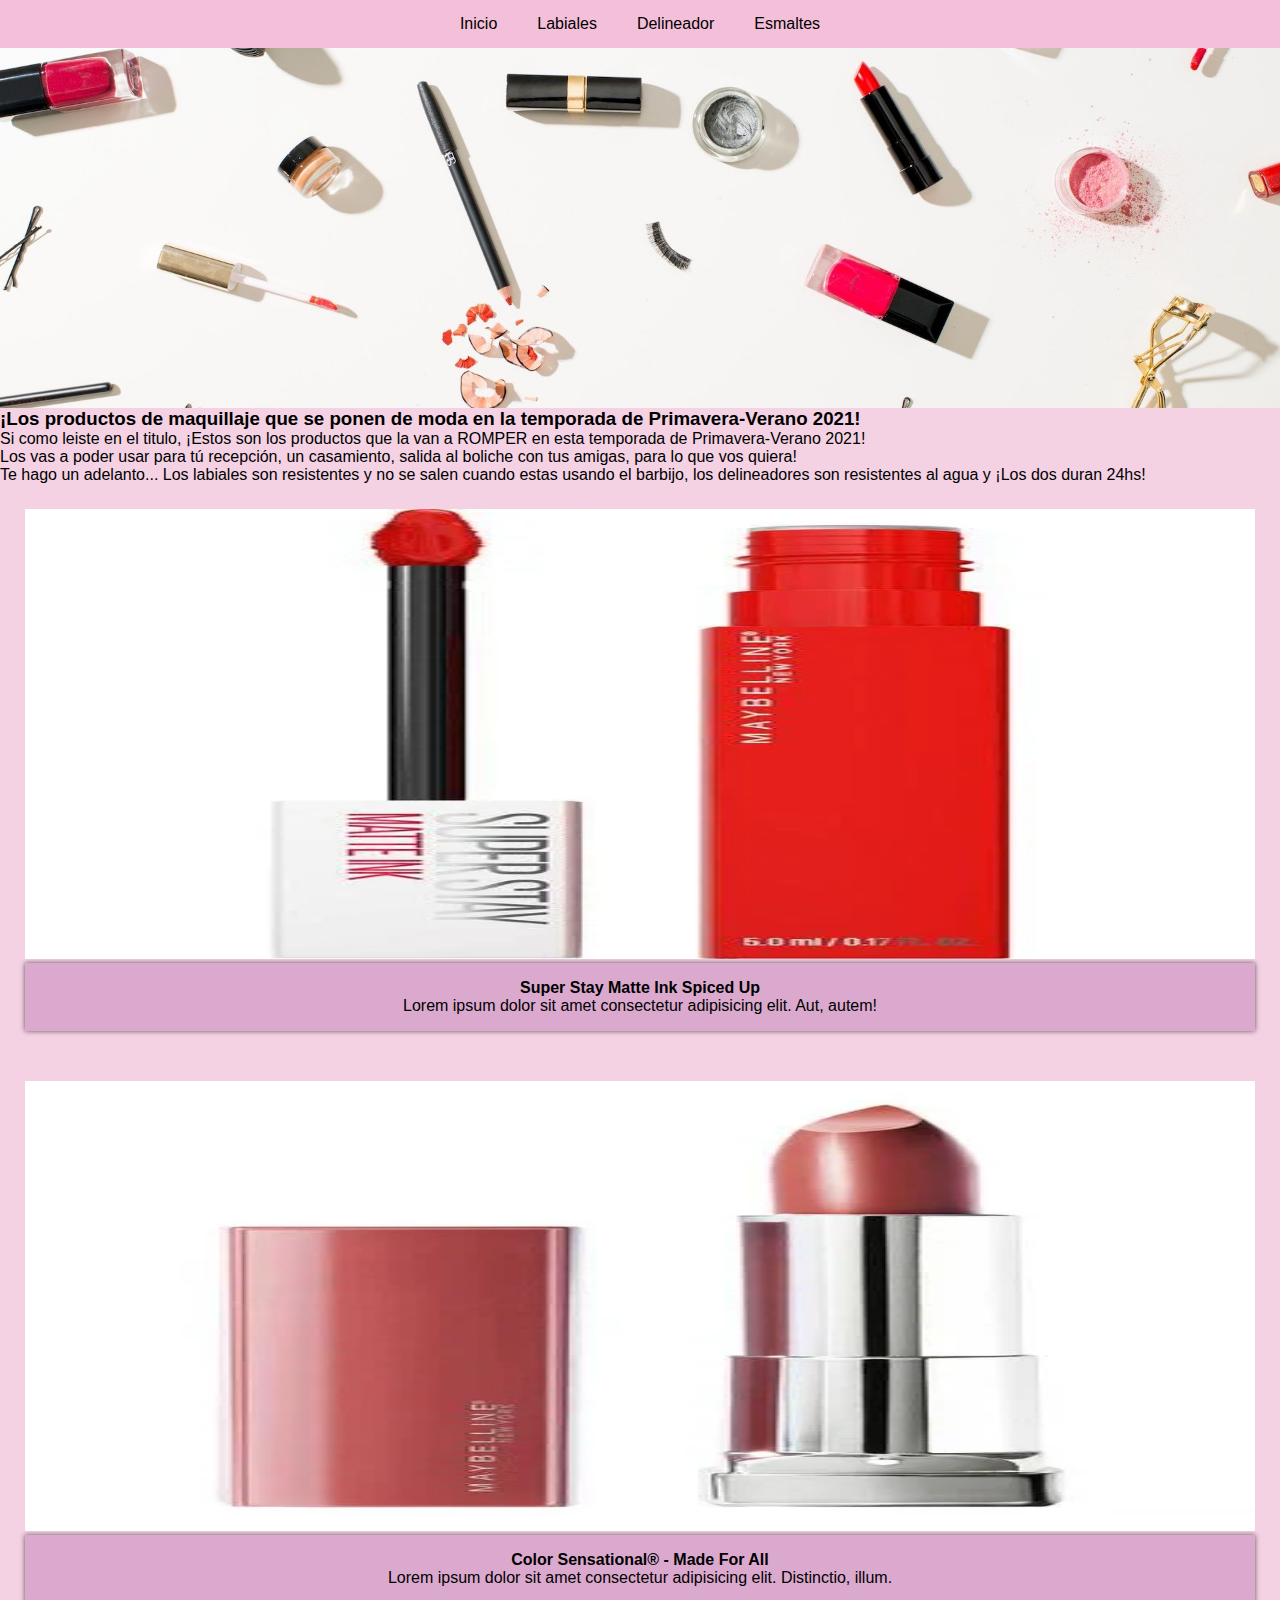
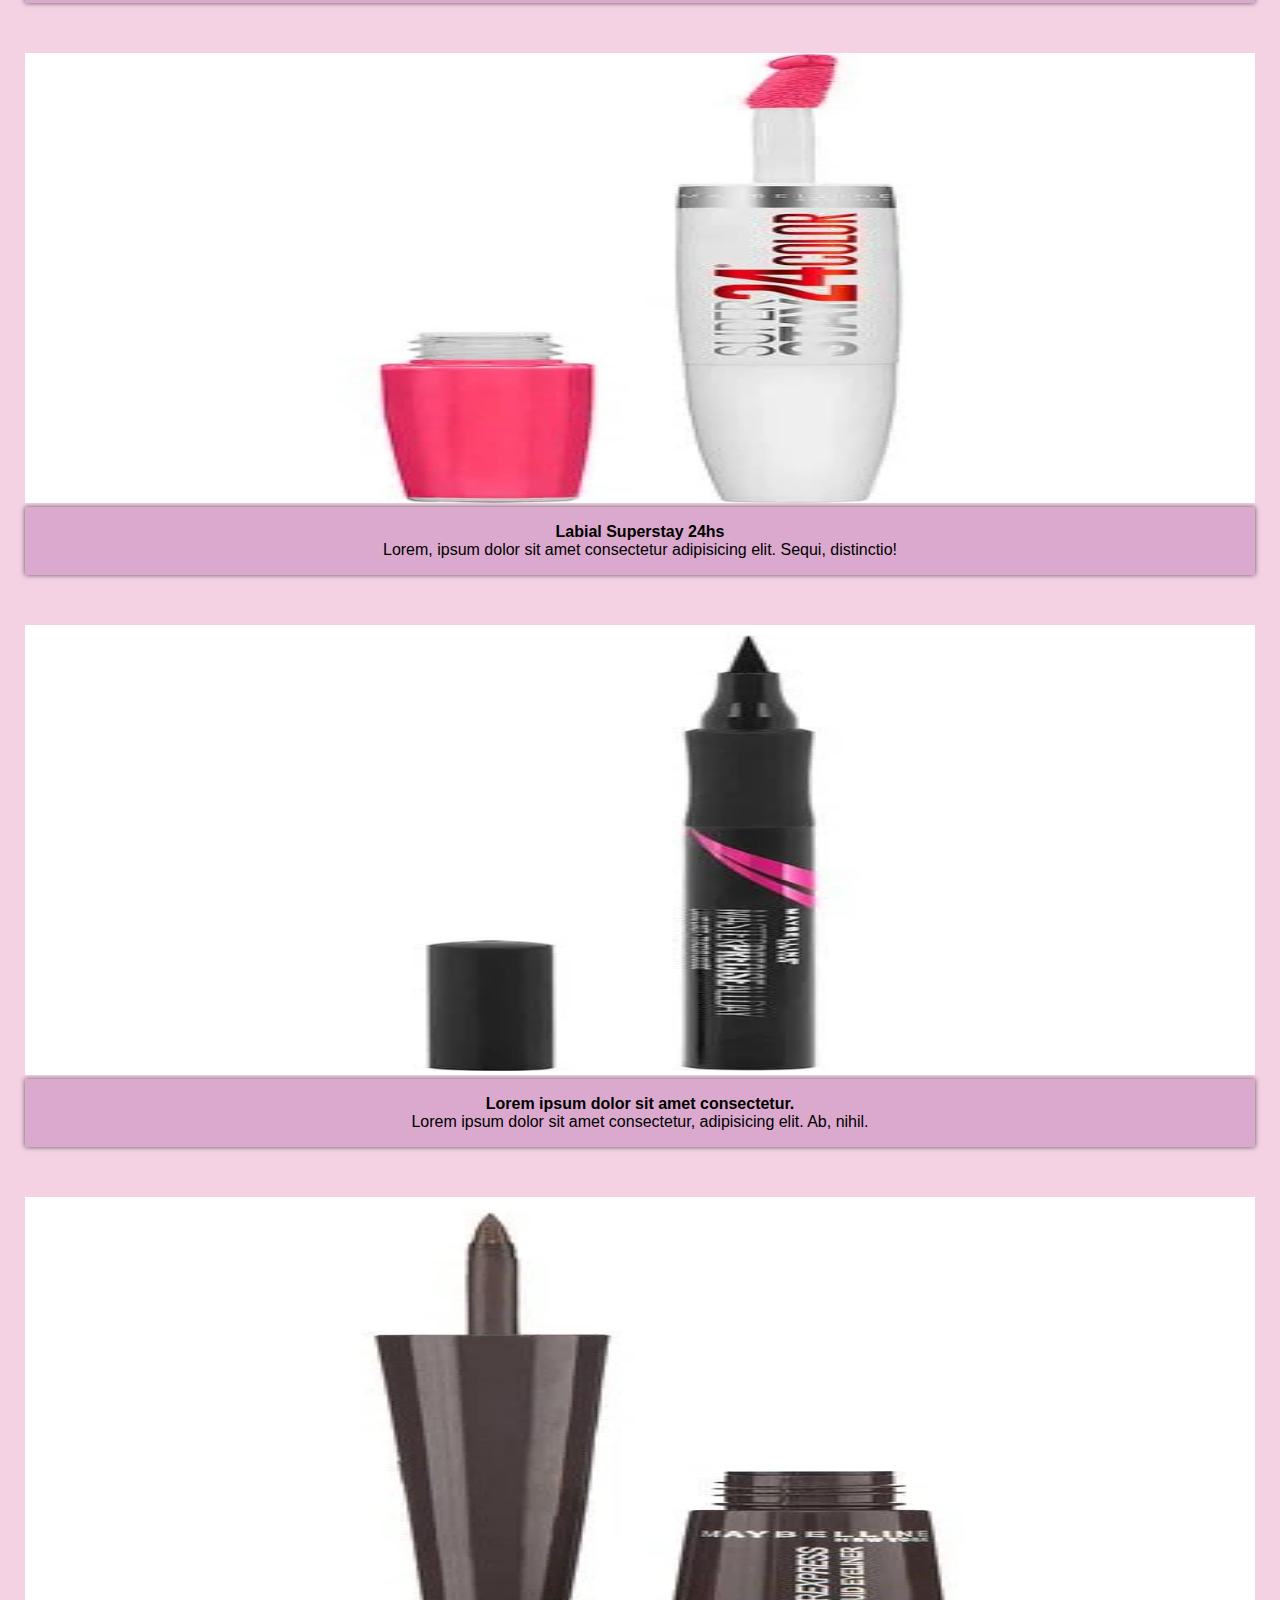
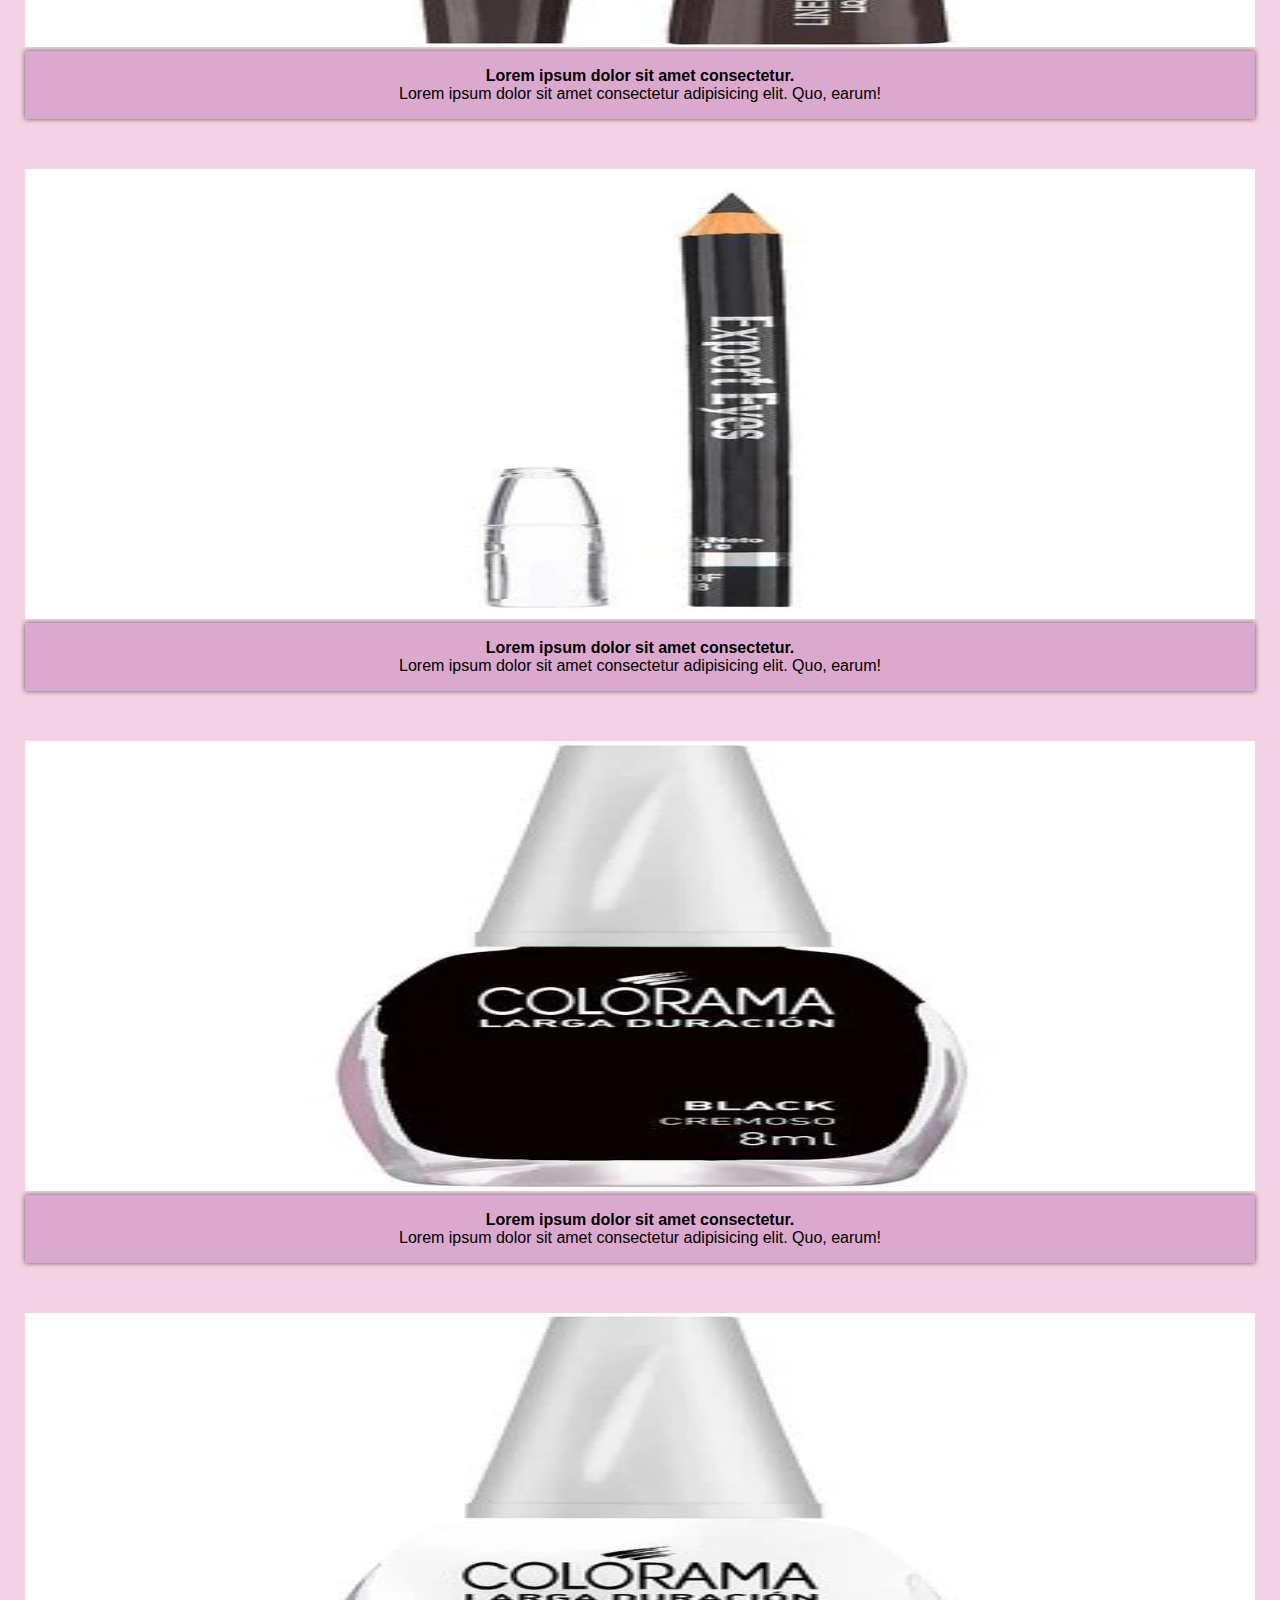
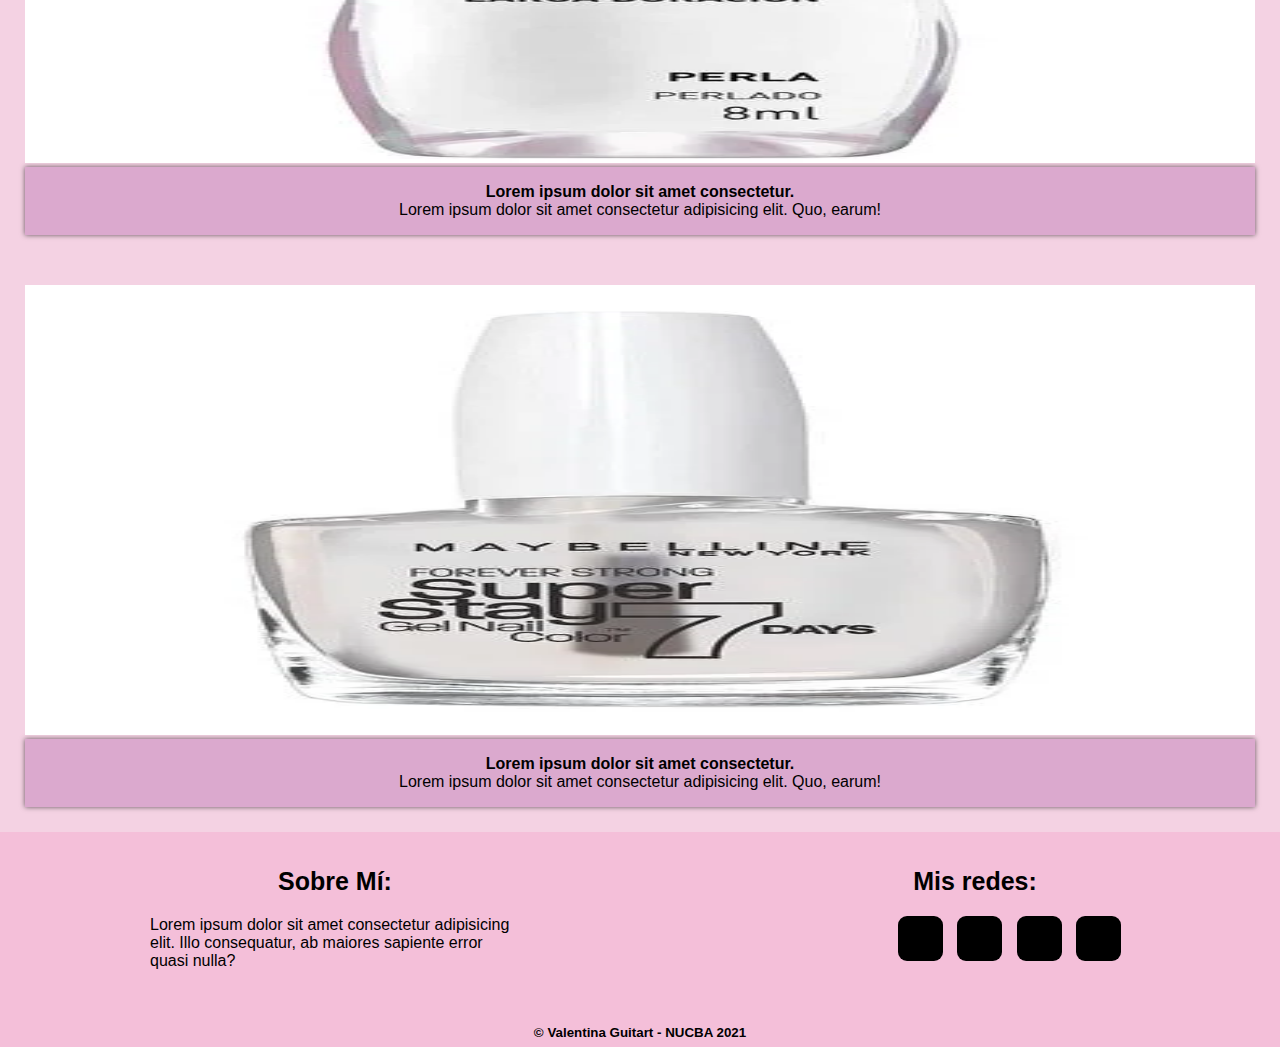
==== commit 4bb16389: "5ta modificación" ====
--- a/index.html
+++ b/index.html
@@ -49,49 +49,59 @@
         <div class="row">
             <div class="col-lg-4 col-md-6 col-sm-12">
                 <a href="./labiales.html"><img src="./assets/Labiales/labial1.1.jpg" alt="Galeria Imagen"></a>
-                <p class="item"><b>Super Stay Matte Ink Spiced Up</b> <br> Lorem ipsum dolor sit amet consectetur adipisicing elit. Aut, autem! </p>
+                <p class="item"><b>Super Stay Matte Ink Spiced Up</b> <br> Lorem ipsum dolor sit amet consectetur
+                    adipisicing elit. Aut, autem! </p>
             </div>
             <div class="col-lg-4 col-md-6 col-sm-12">
                 <img src="./assets/Labiales/labial2.1.jpg" alt="Galeria Imagen">
-                <p class="item"><b>Color Sensational® - Made For All</b> <br> Lorem ipsum dolor sit amet consectetur adipisicing elit. Distinctio, illum.</p>
+                <p class="item"><b>Color Sensational® - Made For All</b> <br> Lorem ipsum dolor sit amet consectetur
+                    adipisicing elit. Distinctio, illum.</p>
             </div>
             <div class="col-lg-4 col-md-6 col-sm-12">
                 <img src="./assets/Labiales/labial3.1.jpg" alt="Galeria Imagen">
-                <p class="item"><b>Labial Superstay 24hs</b> <br> Lorem, ipsum dolor sit amet consectetur adipisicing elit. Sequi, distinctio!</p>
+                <p class="item"><b>Labial Superstay 24hs</b> <br> Lorem, ipsum dolor sit amet consectetur adipisicing
+                    elit. Sequi, distinctio!</p>
             </div>
             <div class="col-lg-4 col-md-6 col-sm-12">
                 <img src="./assets/DelineadorDeOjos/DelineadorUno.jpg" alt="Galeria Imagen">
-                <p class="item"><b>Lorem ipsum dolor sit amet consectetur.</b> <br> Lorem ipsum dolor sit amet consectetur, adipisicing elit. Ab, nihil.</p>
+                <p class="item"><b>Lorem ipsum dolor sit amet consectetur.</b> <br> Lorem ipsum dolor sit amet
+                    consectetur, adipisicing elit. Ab, nihil.</p>
             </div>
             <div class="col-lg-4 col-md-6 col-sm-12">
                 <img src="./assets/DelineadorDeOjos/DelineadorDos.jpg" alt="Galeria Imagen">
-                <p class="item"><b>Lorem ipsum dolor sit amet consectetur.</b> <br> Lorem ipsum dolor sit amet consectetur adipisicing elit. Quo, earum!</p>
+                <p class="item"><b>Lorem ipsum dolor sit amet consectetur.</b> <br> Lorem ipsum dolor sit amet
+                    consectetur adipisicing elit. Quo, earum!</p>
             </div>
             <div class="col-lg-4 col-md-6 col-sm-12">
                 <img src="./assets/DelineadorDeOjos/DelineadorTres.jpg" alt="Galeria Imagen">
-                <p class="item"><b>Lorem ipsum dolor sit amet consectetur.</b> <br> Lorem ipsum dolor sit amet consectetur adipisicing elit. Quo, earum!</p>
+                <p class="item"><b>Lorem ipsum dolor sit amet consectetur.</b> <br> Lorem ipsum dolor sit amet
+                    consectetur adipisicing elit. Quo, earum!</p>
             </div>
             <div class="col-lg-4 col-md-6 col-sm-12">
                 <img src="./assets/Uñas-Esmaltes/EsmalteUno.jpg" alt="Galeria Imagen">
-                <p class="item"><b>Lorem ipsum dolor sit amet consectetur.</b> <br> Lorem ipsum dolor sit amet consectetur adipisicing elit. Quo, earum!</p>
+                <p class="item"><b>Lorem ipsum dolor sit amet consectetur.</b> <br> Lorem ipsum dolor sit amet
+                    consectetur adipisicing elit. Quo, earum!</p>
             </div>
             <div class="col-lg-4 col-md-6 col-sm-12">
                 <img src="./assets/Uñas-Esmaltes/esmalte4.jpg" alt="Galeria Imagen">
-                <p class="item"><b>Lorem ipsum dolor sit amet consectetur.</b> <br> Lorem ipsum dolor sit amet consectetur adipisicing elit. Quo, earum!</p>
+                <p class="item"><b>Lorem ipsum dolor sit amet consectetur.</b> <br> Lorem ipsum dolor sit amet
+                    consectetur adipisicing elit. Quo, earum!</p>
             </div>
             <div class="col-lg-4 col-md-6 col-sm-12">
                 <img src="./assets/Uñas-Esmaltes/esmalte3.jpg" alt="Galeria Imagen">
-                <p class="item"><b>Lorem ipsum dolor sit amet consectetur.</b> <br> Lorem ipsum dolor sit amet consectetur adipisicing elit. Quo, earum!</p>
+                <p class="item"><b>Lorem ipsum dolor sit amet consectetur.</b> <br> Lorem ipsum dolor sit amet
+                    consectetur adipisicing elit. Quo, earum!</p>
             </div>
 
         </div>
     </section>
-    <footer class="footer-container">   
+    <footer class="footer-container">
         <div class="grupouno">
             <div class="caja">
                 <h4> Sobre Mí: </h4>
-                <p> Lorem ipsum dolor, sit amet consectetur adipisicing elit. Doloribus, ab.</p>
-                <p> Lorem ipsum dolor, sit amet consectetur adipisicing elit. Doloribus, ab.</p>
+                <p> Lorem ipsum dolor sit amet consectetur adipisicing elit. Illo consequatur, ab maiores sapiente error
+                    quasi nulla?</p>
+                <!-- <p> Lorem ipsum dolor, sit amet consectetur adipisicing elit. Doloribus, ab.</p> -->
             </div>
             <div class="caja">
                 <h4> Mis redes:</h4>
